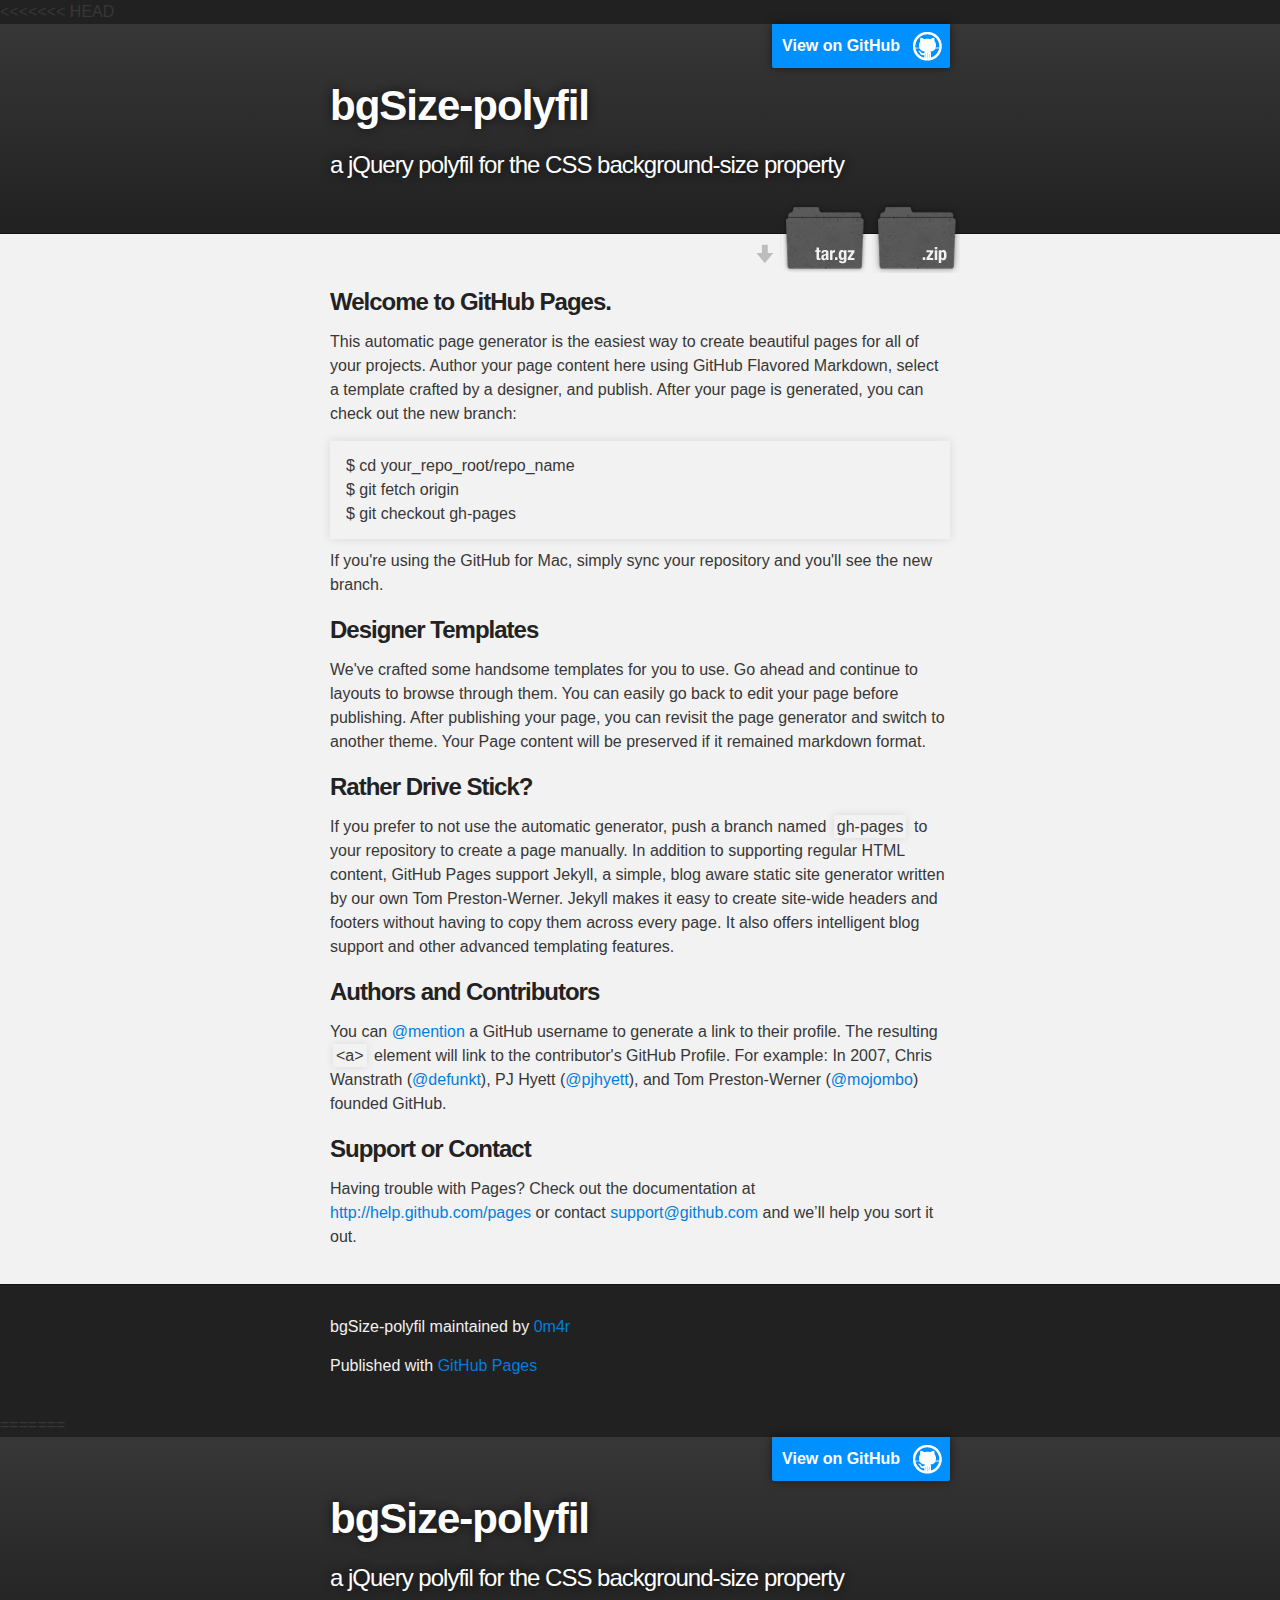
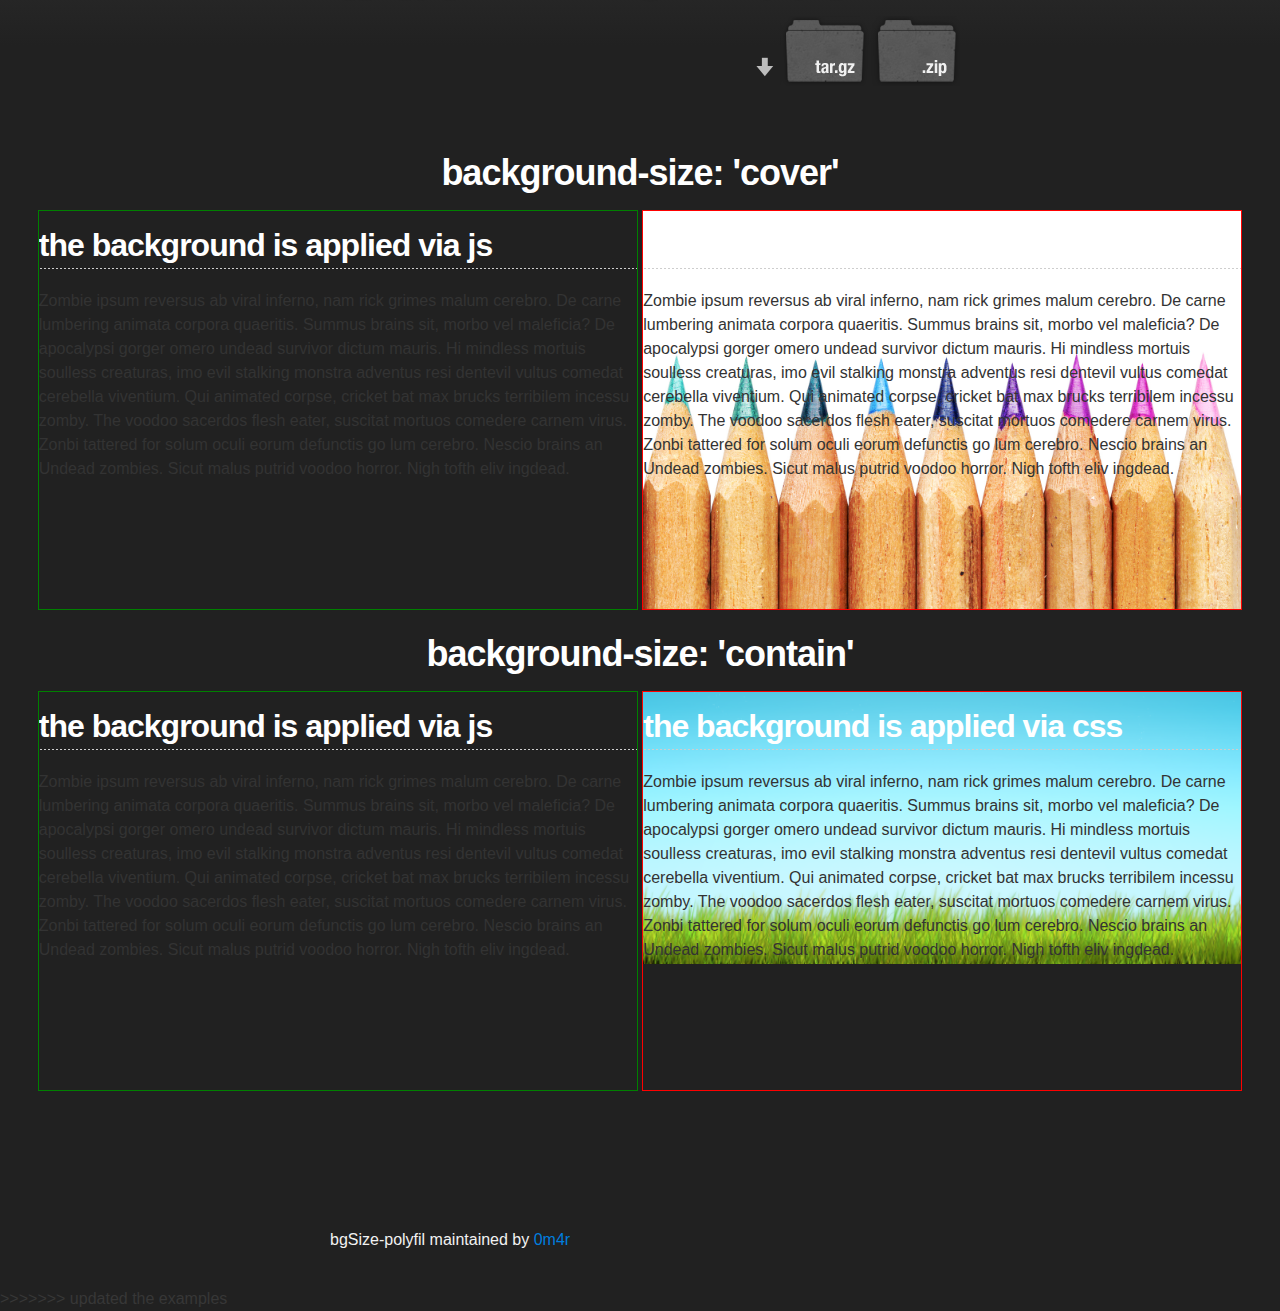
==== index.html @ b8b1dab2 "css fix" ====
<!DOCTYPE html>
<html>
<<<<<<< HEAD
  <head>
    <meta charset='utf-8' />
    <meta http-equiv="X-UA-Compatible" content="chrome=1" />
    <meta name="description" content="bgSize-polyfil : a jQuery polyfil for the CSS background-size property" />

    <link rel="stylesheet" type="text/css" media="screen" href="stylesheets/stylesheet.css">

    <title>bgSize-polyfil</title>
  </head>

  <body>

    <!-- HEADER -->
    <div id="header_wrap" class="outer">
        <header class="inner">
          <a id="forkme_banner" href="https://github.com/0m4r/bgSize-polyfil">View on GitHub</a>

          <h1 id="project_title">bgSize-polyfil</h1>
          <h2 id="project_tagline">a jQuery polyfil for the CSS background-size property</h2>

            <section id="downloads">
              <a class="zip_download_link" href="https://github.com/0m4r/bgSize-polyfil/zipball/master">Download this project as a .zip file</a>
              <a class="tar_download_link" href="https://github.com/0m4r/bgSize-polyfil/tarball/master">Download this project as a tar.gz file</a>
            </section>
        </header>
    </div>

    <!-- MAIN CONTENT -->
    <div id="main_content_wrap" class="outer">
      <section id="main_content" class="inner">
        <h3>Welcome to GitHub Pages.</h3>

<p>This automatic page generator is the easiest way to create beautiful pages for all of your projects. Author your page content here using GitHub Flavored Markdown, select a template crafted by a designer, and publish. After your page is generated, you can check out the new branch:</p>

<pre><code>$ cd your_repo_root/repo_name
$ git fetch origin
$ git checkout gh-pages
</code></pre>

<p>If you're using the GitHub for Mac, simply sync your repository and you'll see the new branch.</p>

<h3>Designer Templates</h3>

<p>We've crafted some handsome templates for you to use. Go ahead and continue to layouts to browse through them. You can easily go back to edit your page before publishing. After publishing your page, you can revisit the page generator and switch to another theme. Your Page content will be preserved if it remained markdown format.</p>

<h3>Rather Drive Stick?</h3>

<p>If you prefer to not use the automatic generator, push a branch named <code>gh-pages</code> to your repository to create a page manually. In addition to supporting regular HTML content, GitHub Pages support Jekyll, a simple, blog aware static site generator written by our own Tom Preston-Werner. Jekyll makes it easy to create site-wide headers and footers without having to copy them across every page. It also offers intelligent blog support and other advanced templating features.</p>

<h3>Authors and Contributors</h3>

<p>You can <a href="https://github.com/blog/821" class="user-mention">@mention</a> a GitHub username to generate a link to their profile. The resulting <code>&lt;a&gt;</code> element will link to the contributor's GitHub Profile. For example: In 2007, Chris Wanstrath (<a href="https://github.com/defunkt" class="user-mention">@defunkt</a>), PJ Hyett (<a href="https://github.com/pjhyett" class="user-mention">@pjhyett</a>), and Tom Preston-Werner (<a href="https://github.com/mojombo" class="user-mention">@mojombo</a>) founded GitHub.</p>

<h3>Support or Contact</h3>

<p>Having trouble with Pages? Check out the documentation at <a href="http://help.github.com/pages">http://help.github.com/pages</a> or contact <a href="mailto:support@github.com">support@github.com</a> and we’ll help you sort it out.</p>
      </section>
    </div>

    <!-- FOOTER  -->
    <div id="footer_wrap" class="outer">
      <footer class="inner">
        <p class="copyright">bgSize-polyfil maintained by <a href="https://github.com/0m4r">0m4r</a></p>
        <p>Published with <a href="http://pages.github.com">GitHub Pages</a></p>
      </footer>
    </div>

    

  </body>
=======
    <head>
    	<meta charset='utf-8' />
		<meta http-equiv="X-UA-Compatible" content="chrome=1" />
		<meta name="description" content="bgSize-polyfil : a jQuery polyfil for the CSS background-size property" />
		
        <title>bgSize jQuery plugin demo - by @0m4r </title>
        <script src="https://ajax.googleapis.com/ajax/libs/jquery/1.8.3/jquery.min.js" type="text/javascript"></script>
        <script src="bgSize-polyfil.js" type="text/javascript"></script>
        <link rel="stylesheet" type="text/css" media="screen" href="stylesheets/stylesheet.css">
        <style type="text/css">
        
        	
        	*, *:before, body:after {
			    -webkit-box-sizing: border-box;
			    -moz-box-sizing: border-box;
				box-sizing: border-box;
			}
			
			#content {
				text-align: center;
				color: #333;
                margin: 100px auto;
			}
            
            #content h1, #content h2{
				color: #FFF;
			}
            
            #content div{
                width: 600px;
                height: 400px;
                display: inline-block;
				background-repeat: no-repeat;
				border: medium none;
				overflow: auto;
				border: 1px solid green;
                text-align: left;
            }
            
            #content div > div {
            	border: none;
            }
            
            #content div.css {
            	background-image: url('bgImage.jpg');
            	border: 1px solid red;
            }
            
            #content div.contain{
				background-image: url('bgImage.png');
                background-size: contain;
            }
            
            #content div.cover{
                background-size: cover;
            }
        </style>
    </head>
    <body>
    
		<div id="header_wrap" class="outer">
			<header class="inner">
			  <a id="forkme_banner" href="https://github.com/0m4r/bgSize-polyfil">View on GitHub</a>
			  <h1 id="project_title">bgSize-polyfil</h1>
			  <h2 id="project_tagline">a jQuery polyfil for the CSS background-size property</h2>
				<section id="downloads">
				  <a class="zip_download_link" href="https://github.com/0m4r/bgSize-polyfil/zipball/master">Download this project as a .zip file</a>
				  <a class="tar_download_link" href="https://github.com/0m4r/bgSize-polyfil/tarball/master">Download this project as a tar.gz file</a>
				</section> 
			</header>
		</div>

		<div id="content">
			<h1>background-size: 'cover'</h1>
			<div class="js-cover">
				<h2>the background is applied via js</h2>
				Zombie ipsum reversus ab viral inferno, nam rick grimes malum cerebro. De carne lumbering animata corpora quaeritis. Summus brains sit​​, morbo vel maleficia? De apocalypsi gorger omero undead survivor dictum mauris. Hi mindless mortuis soulless creaturas, imo evil stalking monstra adventus resi dentevil vultus comedat cerebella viventium. Qui animated corpse, cricket bat max brucks terribilem incessu zomby. The voodoo sacerdos flesh eater, suscitat mortuos comedere carnem virus. Zonbi tattered for solum oculi eorum defunctis go lum cerebro. Nescio brains an Undead zombies. Sicut malus putrid voodoo horror. Nigh tofth eliv ingdead.
			</div>
			<div class="css cover">
				<h2>the background is applied via css</h2>
			   Zombie ipsum reversus ab viral inferno, nam rick grimes malum cerebro. De carne lumbering animata corpora quaeritis. Summus brains sit​​, morbo vel maleficia? De apocalypsi gorger omero undead survivor dictum mauris. Hi mindless mortuis soulless creaturas, imo evil stalking monstra adventus resi dentevil vultus comedat cerebella viventium. Qui animated corpse, cricket bat max brucks terribilem incessu zomby. The voodoo sacerdos flesh eater, suscitat mortuos comedere carnem virus. Zonbi tattered for solum oculi eorum defunctis go lum cerebro. Nescio brains an Undead zombies. Sicut malus putrid voodoo horror. Nigh tofth eliv ingdead.
			</div>
				
			
			<h1>background-size: 'contain'</h1>
			<div class="js-contain">
				<h2>the background is applied via js</h2>
				Zombie ipsum reversus ab viral inferno, nam rick grimes malum cerebro. De carne lumbering animata corpora quaeritis. Summus brains sit​​, morbo vel maleficia? De apocalypsi gorger omero undead survivor dictum mauris. Hi mindless mortuis soulless creaturas, imo evil stalking monstra adventus resi dentevil vultus comedat cerebella viventium. Qui animated corpse, cricket bat max brucks terribilem incessu zomby. The voodoo sacerdos flesh eater, suscitat mortuos comedere carnem virus. Zonbi tattered for solum oculi eorum defunctis go lum cerebro. Nescio brains an Undead zombies. Sicut malus putrid voodoo horror. Nigh tofth eliv ingdead.
			</div>
			<div class="css contain">
				<h2>the background is applied via css</h2>
			   Zombie ipsum reversus ab viral inferno, nam rick grimes malum cerebro. De carne lumbering animata corpora quaeritis. Summus brains sit​​, morbo vel maleficia? De apocalypsi gorger omero undead survivor dictum mauris. Hi mindless mortuis soulless creaturas, imo evil stalking monstra adventus resi dentevil vultus comedat cerebella viventium. Qui animated corpse, cricket bat max brucks terribilem incessu zomby. The voodoo sacerdos flesh eater, suscitat mortuos comedere carnem virus. Zonbi tattered for solum oculi eorum defunctis go lum cerebro. Nescio brains an Undead zombies. Sicut malus putrid voodoo horror. Nigh tofth eliv ingdead.
			</div>
        </div>
        
         <!-- FOOTER  -->
    <div id="footer_wrap" class="outer">
      <footer class="inner">
        <p class="copyright">bgSize-polyfil maintained by <a href="https://github.com/0m4r">0m4r</a></p>
      </footer>
    </div>

    </body>
    <script type="text/javascript">
    $(function(){
    	
        $('.js-contain').bgSize({
            backgroundImage: 'bgImage.png',
            force: true,
        	backgroundSize: 'contain'
        });
		
         $('.js-cover').bgSize('cover', {
            backgroundImage: 'bgImage.jpg',
            force: true,
            backgroundSize: 'cover'
        });
    })    
    </script>
>>>>>>> updated the examples
</html>
---- stylesheets/stylesheet.css ----
/*******************************************************************************
Slate Theme for Github Pages
by Jason Costello, @jsncostello
*******************************************************************************/

@import url(pygment_trac.css);

/*******************************************************************************
MeyerWeb Reset
*******************************************************************************/

html, body, div, span, applet, object, iframe,
h1, h2, h3, h4, h5, h6, p, blockquote, pre,
a, abbr, acronym, address, big, cite, code,
del, dfn, em, img, ins, kbd, q, s, samp,
small, strike, strong, sub, sup, tt, var,
b, u, i, center,
dl, dt, dd, ol, ul, li,
fieldset, form, label, legend,
table, caption, tbody, tfoot, thead, tr, th, td,
article, aside, canvas, details, embed,
figure, figcaption, footer, header, hgroup,
menu, nav, output, ruby, section, summary,
time, mark, audio, video {
  margin: 0;
  padding: 0;
  border: 0;
  font: inherit;
  vertical-align: baseline;
}

/* HTML5 display-role reset for older browsers */
article, aside, details, figcaption, figure,
footer, header, hgroup, menu, nav, section {
  display: block;
}

ol, ul {
  list-style: none;
}

blockquote, q {
}

table {
  border-collapse: collapse;
  border-spacing: 0;
}

a:focus {
  outline: none;
}

/*******************************************************************************
Theme Styles
*******************************************************************************/

body {
  box-sizing: border-box;
  color:#373737;
  background: #212121;
  font-size: 16px;
  font-family: 'Myriad Pro', Calibri, Helvetica, Arial, sans-serif;
  line-height: 1.5;
  -webkit-font-smoothing: antialiased;
}

h1, h2, h3, h4, h5, h6 {
  margin: 10px 0;
  font-weight: 700;
  color:#222222;
  font-family: 'Lucida Grande', 'Calibri', Helvetica, Arial, sans-serif;
  letter-spacing: -1px;
}

h1 {
  font-size: 36px;
  font-weight: 700;
}

h2 {
  padding-bottom: 10px;
  font-size: 32px;
  background: url('../images/bg_hr.png') repeat-x bottom;
}

h3 {
  font-size: 24px;
}

h4 {
  font-size: 21px;
}

h5 {
  font-size: 18px;
}

h6 {
  font-size: 16px;
}

p {
  margin: 10px 0 15px 0;
}

footer p {
  color: #f2f2f2;
}

a {
  text-decoration: none;
  color: #007edf;
  text-shadow: none;

  transition: color 0.5s ease;
  transition: text-shadow 0.5s ease;
  -webkit-transition: color 0.5s ease;
  -webkit-transition: text-shadow 0.5s ease;
  -moz-transition: color 0.5s ease;
  -moz-transition: text-shadow 0.5s ease;
  -o-transition: color 0.5s ease;
  -o-transition: text-shadow 0.5s ease;
  -ms-transition: color 0.5s ease;
  -ms-transition: text-shadow 0.5s ease;
}

#main_content a:hover {
  color: #0069ba;
  text-shadow: #0090ff 0px 0px 2px;
}

footer a:hover {
  color: #43adff;
  text-shadow: #0090ff 0px 0px 2px;
}

em {
  font-style: italic;
}

strong {
  font-weight: bold;
}

<<<<<<< HEAD
<<<<<<< HEAD
=======
=======
/*
>>>>>>> updated the examples
img {
  position: relative;
  margin: 0 auto;
  max-width: 739px;
  padding: 5px;
  margin: 10px 0 10px 0;
  border: 1px solid #ebebeb;

  box-shadow: 0 0 5px #ebebeb;
  -webkit-box-shadow: 0 0 5px #ebebeb;
  -moz-box-shadow: 0 0 5px #ebebeb;
  -o-box-shadow: 0 0 5px #ebebeb;
  -ms-box-shadow: 0 0 5px #ebebeb;
}
<<<<<<< HEAD

>>>>>>> updated the examples
=======
*/
>>>>>>> updated the examples
pre, code {
  width: 100%;
  color: #222;
  background-color: #fff;

  font-family: Monaco, "Bitstream Vera Sans Mono", "Lucida Console", Terminal, monospace;
  font-size: 14px;

  border-radius: 2px;
  -moz-border-radius: 2px;
  -webkit-border-radius: 2px;



}

pre {
  width: 100%;
  padding: 10px;
  box-shadow: 0 0 10px rgba(0,0,0,.1);
  overflow: auto;
}

code {
  padding: 3px;
  margin: 0 3px;
  box-shadow: 0 0 10px rgba(0,0,0,.1);
}

pre code {
  display: block;
  box-shadow: none;
}

blockquote {
  color: #666;
  margin-bottom: 20px;
  padding: 0 0 0 20px;
  border-left: 3px solid #bbb;
}

ul, ol, dl {
  margin-bottom: 15px
}

ul li {
  list-style: inside;
  padding-left: 20px;
}

ol li {
  list-style: decimal inside;
  padding-left: 20px;
}

dl dt {
  font-weight: bold;
}

dl dd {
  padding-left: 20px;
  font-style: italic;
}

dl p {
  padding-left: 20px;
  font-style: italic;
}

hr {
  height: 1px;
  margin-bottom: 5px;
  border: none;
  background: url('../images/bg_hr.png') repeat-x center;
}

table {
  border: 1px solid #373737;
  margin-bottom: 20px;
  text-align: left;
 }

th {
  font-family: 'Lucida Grande', 'Helvetica Neue', Helvetica, Arial, sans-serif;
  padding: 10px;
  background: #373737;
  color: #fff;
 }

td {
  padding: 10px;
  border: 1px solid #373737;
 }

form {
  background: #f2f2f2;
  padding: 20px;
}

/*
img {
  width: 100%;
  max-width: 100%;
}
*/

<<<<<<< HEAD

=======
>>>>>>> updated the examples
/*******************************************************************************
Full-Width Styles
*******************************************************************************/

.outer {
  width: 100%;
}

.inner {
  position: relative;
  max-width: 640px;
  padding: 20px 10px;
  margin: 0 auto;
}

#forkme_banner {
  display: block;
  position: absolute;
  top:0;
  right: 10px;
  z-index: 10;
  padding: 10px 50px 10px 10px;
  color: #fff;
  background: url('../images/blacktocat.png') #0090ff no-repeat 95% 50%;
  font-weight: 700;
  box-shadow: 0 0 10px rgba(0,0,0,.5);
  border-bottom-left-radius: 2px;
  border-bottom-right-radius: 2px;
}

#header_wrap {
  background: #212121;
  background: -moz-linear-gradient(top, #373737, #212121);
  background: -webkit-linear-gradient(top, #373737, #212121);
  background: -ms-linear-gradient(top, #373737, #212121);
  background: -o-linear-gradient(top, #373737, #212121);
  background: linear-gradient(top, #373737, #212121);
}

#header_wrap .inner {
  padding: 50px 10px 30px 10px;
}

#project_title {
  margin: 0;
  color: #fff;
  font-size: 42px;
  font-weight: 700;
  text-shadow: #111 0px 0px 10px;
}

#project_tagline {
  color: #fff;
  font-size: 24px;
  font-weight: 300;
  background: none;
  text-shadow: #111 0px 0px 10px;
}

#downloads {
  position: absolute;
  width: 210px;
  z-index: 10;
  bottom: -40px;
  right: 0;
  height: 70px;
  background: url('../images/icon_download.png') no-repeat 0% 90%;
}

.zip_download_link {
  display: block;
  float: right;
  width: 90px;
  height:70px;
  text-indent: -5000px;
  overflow: hidden;
  background: url(../images/sprite_download.png) no-repeat bottom left;
}

.tar_download_link {
  display: block;
  float: right;
  width: 90px;
  height:70px;
  text-indent: -5000px;
  overflow: hidden;
  background: url(../images/sprite_download.png) no-repeat bottom right;
  margin-left: 10px;
}

.zip_download_link:hover {
  background: url(../images/sprite_download.png) no-repeat top left;
}

.tar_download_link:hover {
  background: url(../images/sprite_download.png) no-repeat top right;
}

#main_content_wrap {
  background: #f2f2f2;
  border-top: 1px solid #111;
  border-bottom: 1px solid #111;
}

#main_content {
  padding-top: 40px;
}

#footer_wrap {
  background: #212121;
}



/*******************************************************************************
Small Device Styles
*******************************************************************************/

@media screen and (max-width: 480px) {
  body {
    font-size:14px;
  }

  #downloads {
    display: none;
  }

  .inner {
    min-width: 320px;
    max-width: 480px;
  }

  #project_title {
  font-size: 32px;
  }

  h1 {
    font-size: 28px;
  }

  h2 {
    font-size: 24px;
  }

  h3 {
    font-size: 21px;
  }

  h4 {
    font-size: 18px;
  }

  h5 {
    font-size: 14px;
  }

  h6 {
    font-size: 12px;
  }

  code, pre {
    min-width: 320px;
    max-width: 480px;
    font-size: 11px;
  }

}
---- stylesheets/stylesheet.css ----
/*******************************************************************************
Slate Theme for Github Pages
by Jason Costello, @jsncostello
*******************************************************************************/

@import url(pygment_trac.css);

/*******************************************************************************
MeyerWeb Reset
*******************************************************************************/

html, body, div, span, applet, object, iframe,
h1, h2, h3, h4, h5, h6, p, blockquote, pre,
a, abbr, acronym, address, big, cite, code,
del, dfn, em, img, ins, kbd, q, s, samp,
small, strike, strong, sub, sup, tt, var,
b, u, i, center,
dl, dt, dd, ol, ul, li,
fieldset, form, label, legend,
table, caption, tbody, tfoot, thead, tr, th, td,
article, aside, canvas, details, embed,
figure, figcaption, footer, header, hgroup,
menu, nav, output, ruby, section, summary,
time, mark, audio, video {
  margin: 0;
  padding: 0;
  border: 0;
  font: inherit;
  vertical-align: baseline;
}

/* HTML5 display-role reset for older browsers */
article, aside, details, figcaption, figure,
footer, header, hgroup, menu, nav, section {
  display: block;
}

ol, ul {
  list-style: none;
}

blockquote, q {
}

table {
  border-collapse: collapse;
  border-spacing: 0;
}

a:focus {
  outline: none;
}

/*******************************************************************************
Theme Styles
*******************************************************************************/

body {
  box-sizing: border-box;
  color:#373737;
  background: #212121;
  font-size: 16px;
  font-family: 'Myriad Pro', Calibri, Helvetica, Arial, sans-serif;
  line-height: 1.5;
  -webkit-font-smoothing: antialiased;
}

h1, h2, h3, h4, h5, h6 {
  margin: 10px 0;
  font-weight: 700;
  color:#222222;
  font-family: 'Lucida Grande', 'Calibri', Helvetica, Arial, sans-serif;
  letter-spacing: -1px;
}

h1 {
  font-size: 36px;
  font-weight: 700;
}

h2 {
  padding-bottom: 10px;
  font-size: 32px;
  background: url('../images/bg_hr.png') repeat-x bottom;
}

h3 {
  font-size: 24px;
}

h4 {
  font-size: 21px;
}

h5 {
  font-size: 18px;
}

h6 {
  font-size: 16px;
}

p {
  margin: 10px 0 15px 0;
}

footer p {
  color: #f2f2f2;
}

a {
  text-decoration: none;
  color: #007edf;
  text-shadow: none;

  transition: color 0.5s ease;
  transition: text-shadow 0.5s ease;
  -webkit-transition: color 0.5s ease;
  -webkit-transition: text-shadow 0.5s ease;
  -moz-transition: color 0.5s ease;
  -moz-transition: text-shadow 0.5s ease;
  -o-transition: color 0.5s ease;
  -o-transition: text-shadow 0.5s ease;
  -ms-transition: color 0.5s ease;
  -ms-transition: text-shadow 0.5s ease;
}

#main_content a:hover {
  color: #0069ba;
  text-shadow: #0090ff 0px 0px 2px;
}

footer a:hover {
  color: #43adff;
  text-shadow: #0090ff 0px 0px 2px;
}

em {
  font-style: italic;
}

strong {
  font-weight: bold;
}

<<<<<<< HEAD
<<<<<<< HEAD
=======
=======
/*
>>>>>>> updated the examples
img {
  position: relative;
  margin: 0 auto;
  max-width: 739px;
  padding: 5px;
  margin: 10px 0 10px 0;
  border: 1px solid #ebebeb;

  box-shadow: 0 0 5px #ebebeb;
  -webkit-box-shadow: 0 0 5px #ebebeb;
  -moz-box-shadow: 0 0 5px #ebebeb;
  -o-box-shadow: 0 0 5px #ebebeb;
  -ms-box-shadow: 0 0 5px #ebebeb;
}
<<<<<<< HEAD

>>>>>>> updated the examples
=======
*/
>>>>>>> updated the examples
pre, code {
  width: 100%;
  color: #222;
  background-color: #fff;

  font-family: Monaco, "Bitstream Vera Sans Mono", "Lucida Console", Terminal, monospace;
  font-size: 14px;

  border-radius: 2px;
  -moz-border-radius: 2px;
  -webkit-border-radius: 2px;



}

pre {
  width: 100%;
  padding: 10px;
  box-shadow: 0 0 10px rgba(0,0,0,.1);
  overflow: auto;
}

code {
  padding: 3px;
  margin: 0 3px;
  box-shadow: 0 0 10px rgba(0,0,0,.1);
}

pre code {
  display: block;
  box-shadow: none;
}

blockquote {
  color: #666;
  margin-bottom: 20px;
  padding: 0 0 0 20px;
  border-left: 3px solid #bbb;
}

ul, ol, dl {
  margin-bottom: 15px
}

ul li {
  list-style: inside;
  padding-left: 20px;
}

ol li {
  list-style: decimal inside;
  padding-left: 20px;
}

dl dt {
  font-weight: bold;
}

dl dd {
  padding-left: 20px;
  font-style: italic;
}

dl p {
  padding-left: 20px;
  font-style: italic;
}

hr {
  height: 1px;
  margin-bottom: 5px;
  border: none;
  background: url('../images/bg_hr.png') repeat-x center;
}

table {
  border: 1px solid #373737;
  margin-bottom: 20px;
  text-align: left;
 }

th {
  font-family: 'Lucida Grande', 'Helvetica Neue', Helvetica, Arial, sans-serif;
  padding: 10px;
  background: #373737;
  color: #fff;
 }

td {
  padding: 10px;
  border: 1px solid #373737;
 }

form {
  background: #f2f2f2;
  padding: 20px;
}

/*
img {
  width: 100%;
  max-width: 100%;
}
*/

<<<<<<< HEAD

=======
>>>>>>> updated the examples
/*******************************************************************************
Full-Width Styles
*******************************************************************************/

.outer {
  width: 100%;
}

.inner {
  position: relative;
  max-width: 640px;
  padding: 20px 10px;
  margin: 0 auto;
}

#forkme_banner {
  display: block;
  position: absolute;
  top:0;
  right: 10px;
  z-index: 10;
  padding: 10px 50px 10px 10px;
  color: #fff;
  background: url('../images/blacktocat.png') #0090ff no-repeat 95% 50%;
  font-weight: 700;
  box-shadow: 0 0 10px rgba(0,0,0,.5);
  border-bottom-left-radius: 2px;
  border-bottom-right-radius: 2px;
}

#header_wrap {
  background: #212121;
  background: -moz-linear-gradient(top, #373737, #212121);
  background: -webkit-linear-gradient(top, #373737, #212121);
  background: -ms-linear-gradient(top, #373737, #212121);
  background: -o-linear-gradient(top, #373737, #212121);
  background: linear-gradient(top, #373737, #212121);
}

#header_wrap .inner {
  padding: 50px 10px 30px 10px;
}

#project_title {
  margin: 0;
  color: #fff;
  font-size: 42px;
  font-weight: 700;
  text-shadow: #111 0px 0px 10px;
}

#project_tagline {
  color: #fff;
  font-size: 24px;
  font-weight: 300;
  background: none;
  text-shadow: #111 0px 0px 10px;
}

#downloads {
  position: absolute;
  width: 210px;
  z-index: 10;
  bottom: -40px;
  right: 0;
  height: 70px;
  background: url('../images/icon_download.png') no-repeat 0% 90%;
}

.zip_download_link {
  display: block;
  float: right;
  width: 90px;
  height:70px;
  text-indent: -5000px;
  overflow: hidden;
  background: url(../images/sprite_download.png) no-repeat bottom left;
}

.tar_download_link {
  display: block;
  float: right;
  width: 90px;
  height:70px;
  text-indent: -5000px;
  overflow: hidden;
  background: url(../images/sprite_download.png) no-repeat bottom right;
  margin-left: 10px;
}

.zip_download_link:hover {
  background: url(../images/sprite_download.png) no-repeat top left;
}

.tar_download_link:hover {
  background: url(../images/sprite_download.png) no-repeat top right;
}

#main_content_wrap {
  background: #f2f2f2;
  border-top: 1px solid #111;
  border-bottom: 1px solid #111;
}

#main_content {
  padding-top: 40px;
}

#footer_wrap {
  background: #212121;
}



/*******************************************************************************
Small Device Styles
*******************************************************************************/

@media screen and (max-width: 480px) {
  body {
    font-size:14px;
  }

  #downloads {
    display: none;
  }

  .inner {
    min-width: 320px;
    max-width: 480px;
  }

  #project_title {
  font-size: 32px;
  }

  h1 {
    font-size: 28px;
  }

  h2 {
    font-size: 24px;
  }

  h3 {
    font-size: 21px;
  }

  h4 {
    font-size: 18px;
  }

  h5 {
    font-size: 14px;
  }

  h6 {
    font-size: 12px;
  }

  code, pre {
    min-width: 320px;
    max-width: 480px;
    font-size: 11px;
  }

}
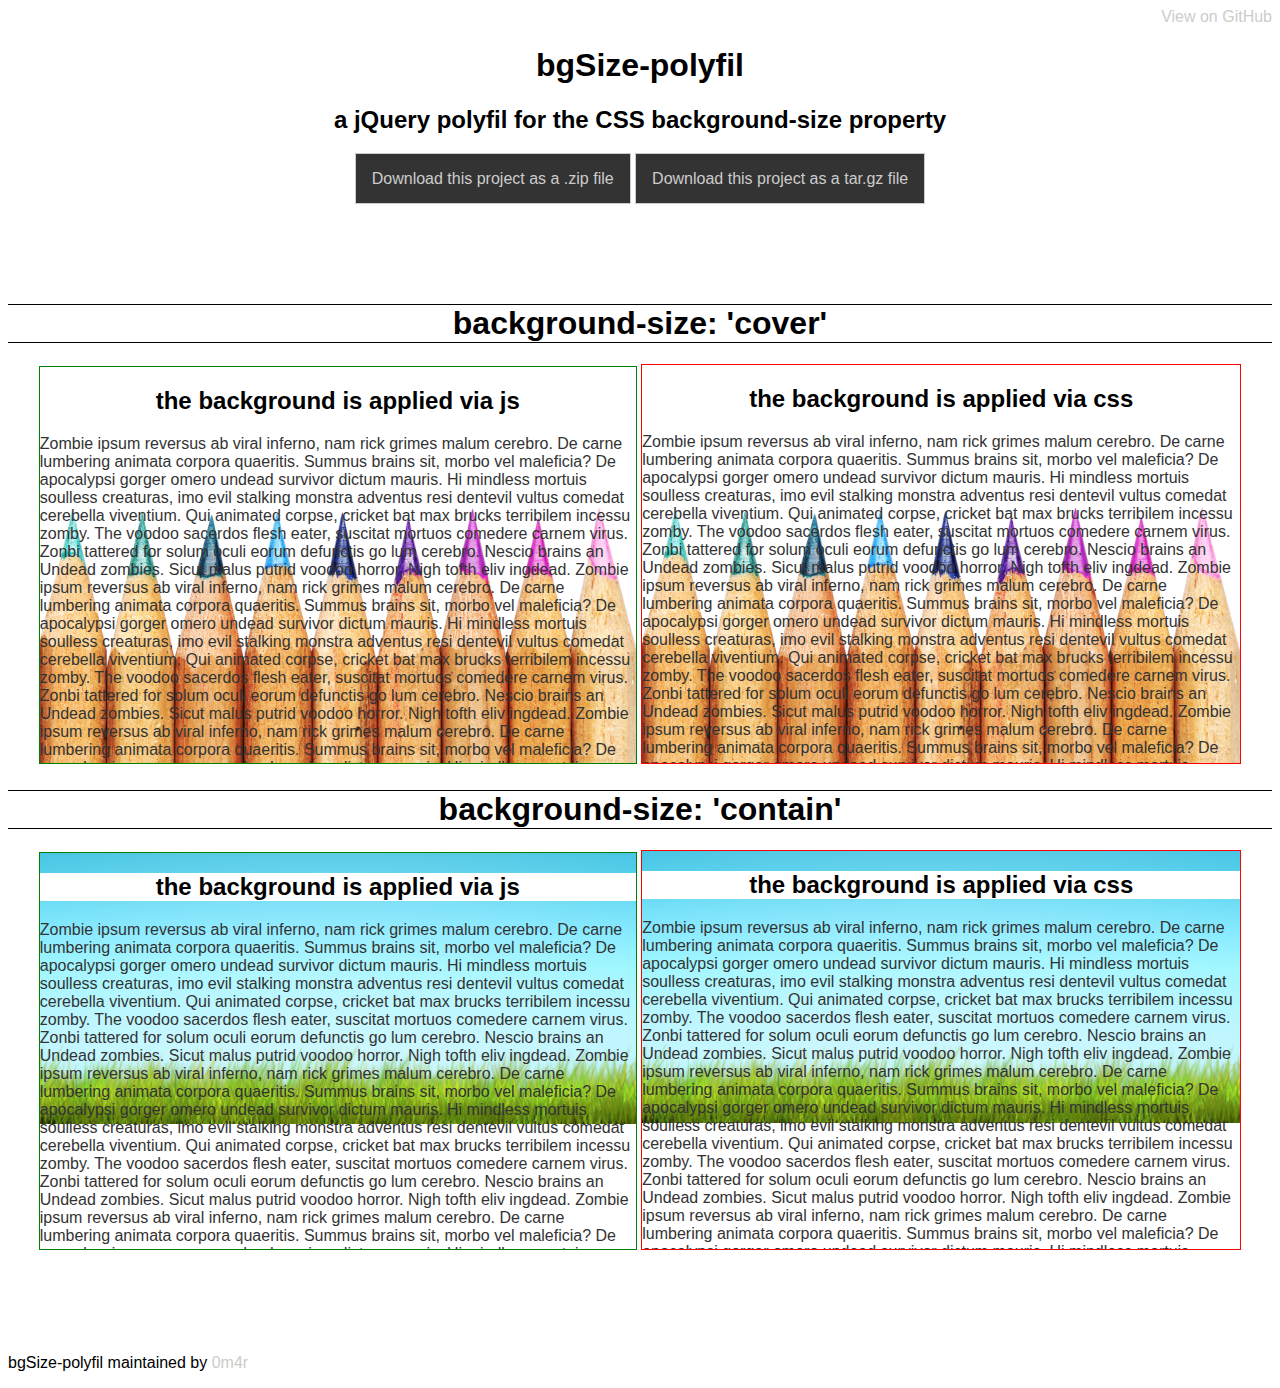
==== commit 07bbbbcf: "updates to the demo page" ====
--- a/index.html
+++ b/index.html
@@ -1,77 +1,5 @@
 <!DOCTYPE html>
 <html>
-<<<<<<< HEAD
-  <head>
-    <meta charset='utf-8' />
-    <meta http-equiv="X-UA-Compatible" content="chrome=1" />
-    <meta name="description" content="bgSize-polyfil : a jQuery polyfil for the CSS background-size property" />
-
-    <link rel="stylesheet" type="text/css" media="screen" href="stylesheets/stylesheet.css">
-
-    <title>bgSize-polyfil</title>
-  </head>
-
-  <body>
-
-    <!-- HEADER -->
-    <div id="header_wrap" class="outer">
-        <header class="inner">
-          <a id="forkme_banner" href="https://github.com/0m4r/bgSize-polyfil">View on GitHub</a>
-
-          <h1 id="project_title">bgSize-polyfil</h1>
-          <h2 id="project_tagline">a jQuery polyfil for the CSS background-size property</h2>
-
-            <section id="downloads">
-              <a class="zip_download_link" href="https://github.com/0m4r/bgSize-polyfil/zipball/master">Download this project as a .zip file</a>
-              <a class="tar_download_link" href="https://github.com/0m4r/bgSize-polyfil/tarball/master">Download this project as a tar.gz file</a>
-            </section>
-        </header>
-    </div>
-
-    <!-- MAIN CONTENT -->
-    <div id="main_content_wrap" class="outer">
-      <section id="main_content" class="inner">
-        <h3>Welcome to GitHub Pages.</h3>
-
-<p>This automatic page generator is the easiest way to create beautiful pages for all of your projects. Author your page content here using GitHub Flavored Markdown, select a template crafted by a designer, and publish. After your page is generated, you can check out the new branch:</p>
-
-<pre><code>$ cd your_repo_root/repo_name
-$ git fetch origin
-$ git checkout gh-pages
-</code></pre>
-
-<p>If you're using the GitHub for Mac, simply sync your repository and you'll see the new branch.</p>
-
-<h3>Designer Templates</h3>
-
-<p>We've crafted some handsome templates for you to use. Go ahead and continue to layouts to browse through them. You can easily go back to edit your page before publishing. After publishing your page, you can revisit the page generator and switch to another theme. Your Page content will be preserved if it remained markdown format.</p>
-
-<h3>Rather Drive Stick?</h3>
-
-<p>If you prefer to not use the automatic generator, push a branch named <code>gh-pages</code> to your repository to create a page manually. In addition to supporting regular HTML content, GitHub Pages support Jekyll, a simple, blog aware static site generator written by our own Tom Preston-Werner. Jekyll makes it easy to create site-wide headers and footers without having to copy them across every page. It also offers intelligent blog support and other advanced templating features.</p>
-
-<h3>Authors and Contributors</h3>
-
-<p>You can <a href="https://github.com/blog/821" class="user-mention">@mention</a> a GitHub username to generate a link to their profile. The resulting <code>&lt;a&gt;</code> element will link to the contributor's GitHub Profile. For example: In 2007, Chris Wanstrath (<a href="https://github.com/defunkt" class="user-mention">@defunkt</a>), PJ Hyett (<a href="https://github.com/pjhyett" class="user-mention">@pjhyett</a>), and Tom Preston-Werner (<a href="https://github.com/mojombo" class="user-mention">@mojombo</a>) founded GitHub.</p>
-
-<h3>Support or Contact</h3>
-
-<p>Having trouble with Pages? Check out the documentation at <a href="http://help.github.com/pages">http://help.github.com/pages</a> or contact <a href="mailto:support@github.com">support@github.com</a> and we’ll help you sort it out.</p>
-      </section>
-    </div>
-
-    <!-- FOOTER  -->
-    <div id="footer_wrap" class="outer">
-      <footer class="inner">
-        <p class="copyright">bgSize-polyfil maintained by <a href="https://github.com/0m4r">0m4r</a></p>
-        <p>Published with <a href="http://pages.github.com">GitHub Pages</a></p>
-      </footer>
-    </div>
-
-    
-
-  </body>
-=======
     <head>
     	<meta charset='utf-8' />
 		<meta http-equiv="X-UA-Compatible" content="chrome=1" />
@@ -80,7 +8,7 @@
         <title>bgSize jQuery plugin demo - by @0m4r </title>
         <script src="https://ajax.googleapis.com/ajax/libs/jquery/1.8.3/jquery.min.js" type="text/javascript"></script>
         <script src="bgSize-polyfil.js" type="text/javascript"></script>
-        <link rel="stylesheet" type="text/css" media="screen" href="stylesheets/stylesheet.css">
+        <!--link rel="stylesheet" type="text/css" media="screen" href="stylesheets/stylesheet.css"-->
         <style type="text/css">
         
         	
@@ -96,18 +24,52 @@
                 margin: 100px auto;
 			}
             
-            #content h1, #content h2{
-				color: #FFF;
+            body {
+                font-family:arial;
+                font-size: 100%;
+            }
+            
+            h1,  h2{
+				color: black;
+                background: none;
+                background-color: #fff;
+                padding: 0;
+                text-align: center;
 			}
             
+            a {
+                text-decoration: none;
+                color: #ccc;
+            }
+            
+            #downloads {
+                padding: 1em;
+                text-align: center;
+            }
+            
+            #forkme_banner{
+                text-align: right;
+                display: block;
+            }
+            
+            .tar_download_link, .zip_download_link {
+                text-align: center;
+                background-color: #333;
+                border: 0.1em solid #ccc;
+                padding: 1em;
+            }
+            
+            #content h1 {
+                border-top: 1px solid black;
+                border-bottom: 1px solid black;
+            }
+            
             #content div{
-                width: 600px;
-                height: 400px;
+                width: 37.500em;
+                height: 25.000em;
                 display: inline-block;
 				background-repeat: no-repeat;
-				border: medium none;
 				overflow: auto;
-				border: 1px solid green;
                 text-align: left;
             }
             
@@ -115,17 +77,21 @@
             	border: none;
             }
             
-            #content div.css {
-            	background-image: url('bgImage.jpg');
+            #content .css {
             	border: 1px solid red;
             }
             
-            #content div.contain{
+            #content .js {
+            	border: 1px solid green;
+            }
+            
+            #content .contain{
 				background-image: url('bgImage.png');
                 background-size: contain;
             }
             
-            #content div.cover{
+            #content .cover{
+                background-image: url('bgImage.jpg');
                 background-size: cover;
             }
         </style>
@@ -146,24 +112,32 @@
 
 		<div id="content">
 			<h1>background-size: 'cover'</h1>
-			<div class="js-cover">
+			<div class="js-cover js">
 				<h2>the background is applied via js</h2>
 				Zombie ipsum reversus ab viral inferno, nam rick grimes malum cerebro. De carne lumbering animata corpora quaeritis. Summus brains sit​​, morbo vel maleficia? De apocalypsi gorger omero undead survivor dictum mauris. Hi mindless mortuis soulless creaturas, imo evil stalking monstra adventus resi dentevil vultus comedat cerebella viventium. Qui animated corpse, cricket bat max brucks terribilem incessu zomby. The voodoo sacerdos flesh eater, suscitat mortuos comedere carnem virus. Zonbi tattered for solum oculi eorum defunctis go lum cerebro. Nescio brains an Undead zombies. Sicut malus putrid voodoo horror. Nigh tofth eliv ingdead.
+                Zombie ipsum reversus ab viral inferno, nam rick grimes malum cerebro. De carne lumbering animata corpora quaeritis. Summus brains sit​​, morbo vel maleficia? De apocalypsi gorger omero undead survivor dictum mauris. Hi mindless mortuis soulless creaturas, imo evil stalking monstra adventus resi dentevil vultus comedat cerebella viventium. Qui animated corpse, cricket bat max brucks terribilem incessu zomby. The voodoo sacerdos flesh eater, suscitat mortuos comedere carnem virus. Zonbi tattered for solum oculi eorum defunctis go lum cerebro. Nescio brains an Undead zombies. Sicut malus putrid voodoo horror. Nigh tofth eliv ingdead.
+                Zombie ipsum reversus ab viral inferno, nam rick grimes malum cerebro. De carne lumbering animata corpora quaeritis. Summus brains sit​​, morbo vel maleficia? De apocalypsi gorger omero undead survivor dictum mauris. Hi mindless mortuis soulless creaturas, imo evil stalking monstra adventus resi dentevil vultus comedat cerebella viventium. Qui animated corpse, cricket bat max brucks terribilem incessu zomby. The voodoo sacerdos flesh eater, suscitat mortuos comedere carnem virus. Zonbi tattered for solum oculi eorum defunctis go lum cerebro. Nescio brains an Undead zombies. Sicut malus putrid voodoo horror. Nigh tofth eliv ingdead.
 			</div>
 			<div class="css cover">
 				<h2>the background is applied via css</h2>
 			   Zombie ipsum reversus ab viral inferno, nam rick grimes malum cerebro. De carne lumbering animata corpora quaeritis. Summus brains sit​​, morbo vel maleficia? De apocalypsi gorger omero undead survivor dictum mauris. Hi mindless mortuis soulless creaturas, imo evil stalking monstra adventus resi dentevil vultus comedat cerebella viventium. Qui animated corpse, cricket bat max brucks terribilem incessu zomby. The voodoo sacerdos flesh eater, suscitat mortuos comedere carnem virus. Zonbi tattered for solum oculi eorum defunctis go lum cerebro. Nescio brains an Undead zombies. Sicut malus putrid voodoo horror. Nigh tofth eliv ingdead.
+               Zombie ipsum reversus ab viral inferno, nam rick grimes malum cerebro. De carne lumbering animata corpora quaeritis. Summus brains sit​​, morbo vel maleficia? De apocalypsi gorger omero undead survivor dictum mauris. Hi mindless mortuis soulless creaturas, imo evil stalking monstra adventus resi dentevil vultus comedat cerebella viventium. Qui animated corpse, cricket bat max brucks terribilem incessu zomby. The voodoo sacerdos flesh eater, suscitat mortuos comedere carnem virus. Zonbi tattered for solum oculi eorum defunctis go lum cerebro. Nescio brains an Undead zombies. Sicut malus putrid voodoo horror. Nigh tofth eliv ingdead.
+               Zombie ipsum reversus ab viral inferno, nam rick grimes malum cerebro. De carne lumbering animata corpora quaeritis. Summus brains sit​​, morbo vel maleficia? De apocalypsi gorger omero undead survivor dictum mauris. Hi mindless mortuis soulless creaturas, imo evil stalking monstra adventus resi dentevil vultus comedat cerebella viventium. Qui animated corpse, cricket bat max brucks terribilem incessu zomby. The voodoo sacerdos flesh eater, suscitat mortuos comedere carnem virus. Zonbi tattered for solum oculi eorum defunctis go lum cerebro. Nescio brains an Undead zombies. Sicut malus putrid voodoo horror. Nigh tofth eliv ingdead.
 			</div>
 				
 			
 			<h1>background-size: 'contain'</h1>
-			<div class="js-contain">
+			<div class="js-contain js">
 				<h2>the background is applied via js</h2>
 				Zombie ipsum reversus ab viral inferno, nam rick grimes malum cerebro. De carne lumbering animata corpora quaeritis. Summus brains sit​​, morbo vel maleficia? De apocalypsi gorger omero undead survivor dictum mauris. Hi mindless mortuis soulless creaturas, imo evil stalking monstra adventus resi dentevil vultus comedat cerebella viventium. Qui animated corpse, cricket bat max brucks terribilem incessu zomby. The voodoo sacerdos flesh eater, suscitat mortuos comedere carnem virus. Zonbi tattered for solum oculi eorum defunctis go lum cerebro. Nescio brains an Undead zombies. Sicut malus putrid voodoo horror. Nigh tofth eliv ingdead.
+                Zombie ipsum reversus ab viral inferno, nam rick grimes malum cerebro. De carne lumbering animata corpora quaeritis. Summus brains sit​​, morbo vel maleficia? De apocalypsi gorger omero undead survivor dictum mauris. Hi mindless mortuis soulless creaturas, imo evil stalking monstra adventus resi dentevil vultus comedat cerebella viventium. Qui animated corpse, cricket bat max brucks terribilem incessu zomby. The voodoo sacerdos flesh eater, suscitat mortuos comedere carnem virus. Zonbi tattered for solum oculi eorum defunctis go lum cerebro. Nescio brains an Undead zombies. Sicut malus putrid voodoo horror. Nigh tofth eliv ingdead.
+                Zombie ipsum reversus ab viral inferno, nam rick grimes malum cerebro. De carne lumbering animata corpora quaeritis. Summus brains sit​​, morbo vel maleficia? De apocalypsi gorger omero undead survivor dictum mauris. Hi mindless mortuis soulless creaturas, imo evil stalking monstra adventus resi dentevil vultus comedat cerebella viventium. Qui animated corpse, cricket bat max brucks terribilem incessu zomby. The voodoo sacerdos flesh eater, suscitat mortuos comedere carnem virus. Zonbi tattered for solum oculi eorum defunctis go lum cerebro. Nescio brains an Undead zombies. Sicut malus putrid voodoo horror. Nigh tofth eliv ingdead.
 			</div>
 			<div class="css contain">
 				<h2>the background is applied via css</h2>
 			   Zombie ipsum reversus ab viral inferno, nam rick grimes malum cerebro. De carne lumbering animata corpora quaeritis. Summus brains sit​​, morbo vel maleficia? De apocalypsi gorger omero undead survivor dictum mauris. Hi mindless mortuis soulless creaturas, imo evil stalking monstra adventus resi dentevil vultus comedat cerebella viventium. Qui animated corpse, cricket bat max brucks terribilem incessu zomby. The voodoo sacerdos flesh eater, suscitat mortuos comedere carnem virus. Zonbi tattered for solum oculi eorum defunctis go lum cerebro. Nescio brains an Undead zombies. Sicut malus putrid voodoo horror. Nigh tofth eliv ingdead.
+               Zombie ipsum reversus ab viral inferno, nam rick grimes malum cerebro. De carne lumbering animata corpora quaeritis. Summus brains sit​​, morbo vel maleficia? De apocalypsi gorger omero undead survivor dictum mauris. Hi mindless mortuis soulless creaturas, imo evil stalking monstra adventus resi dentevil vultus comedat cerebella viventium. Qui animated corpse, cricket bat max brucks terribilem incessu zomby. The voodoo sacerdos flesh eater, suscitat mortuos comedere carnem virus. Zonbi tattered for solum oculi eorum defunctis go lum cerebro. Nescio brains an Undead zombies. Sicut malus putrid voodoo horror. Nigh tofth eliv ingdead.
+               Zombie ipsum reversus ab viral inferno, nam rick grimes malum cerebro. De carne lumbering animata corpora quaeritis. Summus brains sit​​, morbo vel maleficia? De apocalypsi gorger omero undead survivor dictum mauris. Hi mindless mortuis soulless creaturas, imo evil stalking monstra adventus resi dentevil vultus comedat cerebella viventium. Qui animated corpse, cricket bat max brucks terribilem incessu zomby. The voodoo sacerdos flesh eater, suscitat mortuos comedere carnem virus. Zonbi tattered for solum oculi eorum defunctis go lum cerebro. Nescio brains an Undead zombies. Sicut malus putrid voodoo horror. Nigh tofth eliv ingdead.
 			</div>
         </div>
         
@@ -177,11 +151,10 @@
     </body>
     <script type="text/javascript">
     $(function(){
-    	
         $('.js-contain').bgSize({
             backgroundImage: 'bgImage.png',
             force: true,
-        	backgroundSize: 'contain'
+            backgroundSize: 'contain'
         });
 		
          $('.js-cover').bgSize('cover', {
@@ -189,7 +162,6 @@
             force: true,
             backgroundSize: 'cover'
         });
-    })    
+    });    
     </script>
->>>>>>> updated the examples
 </html>
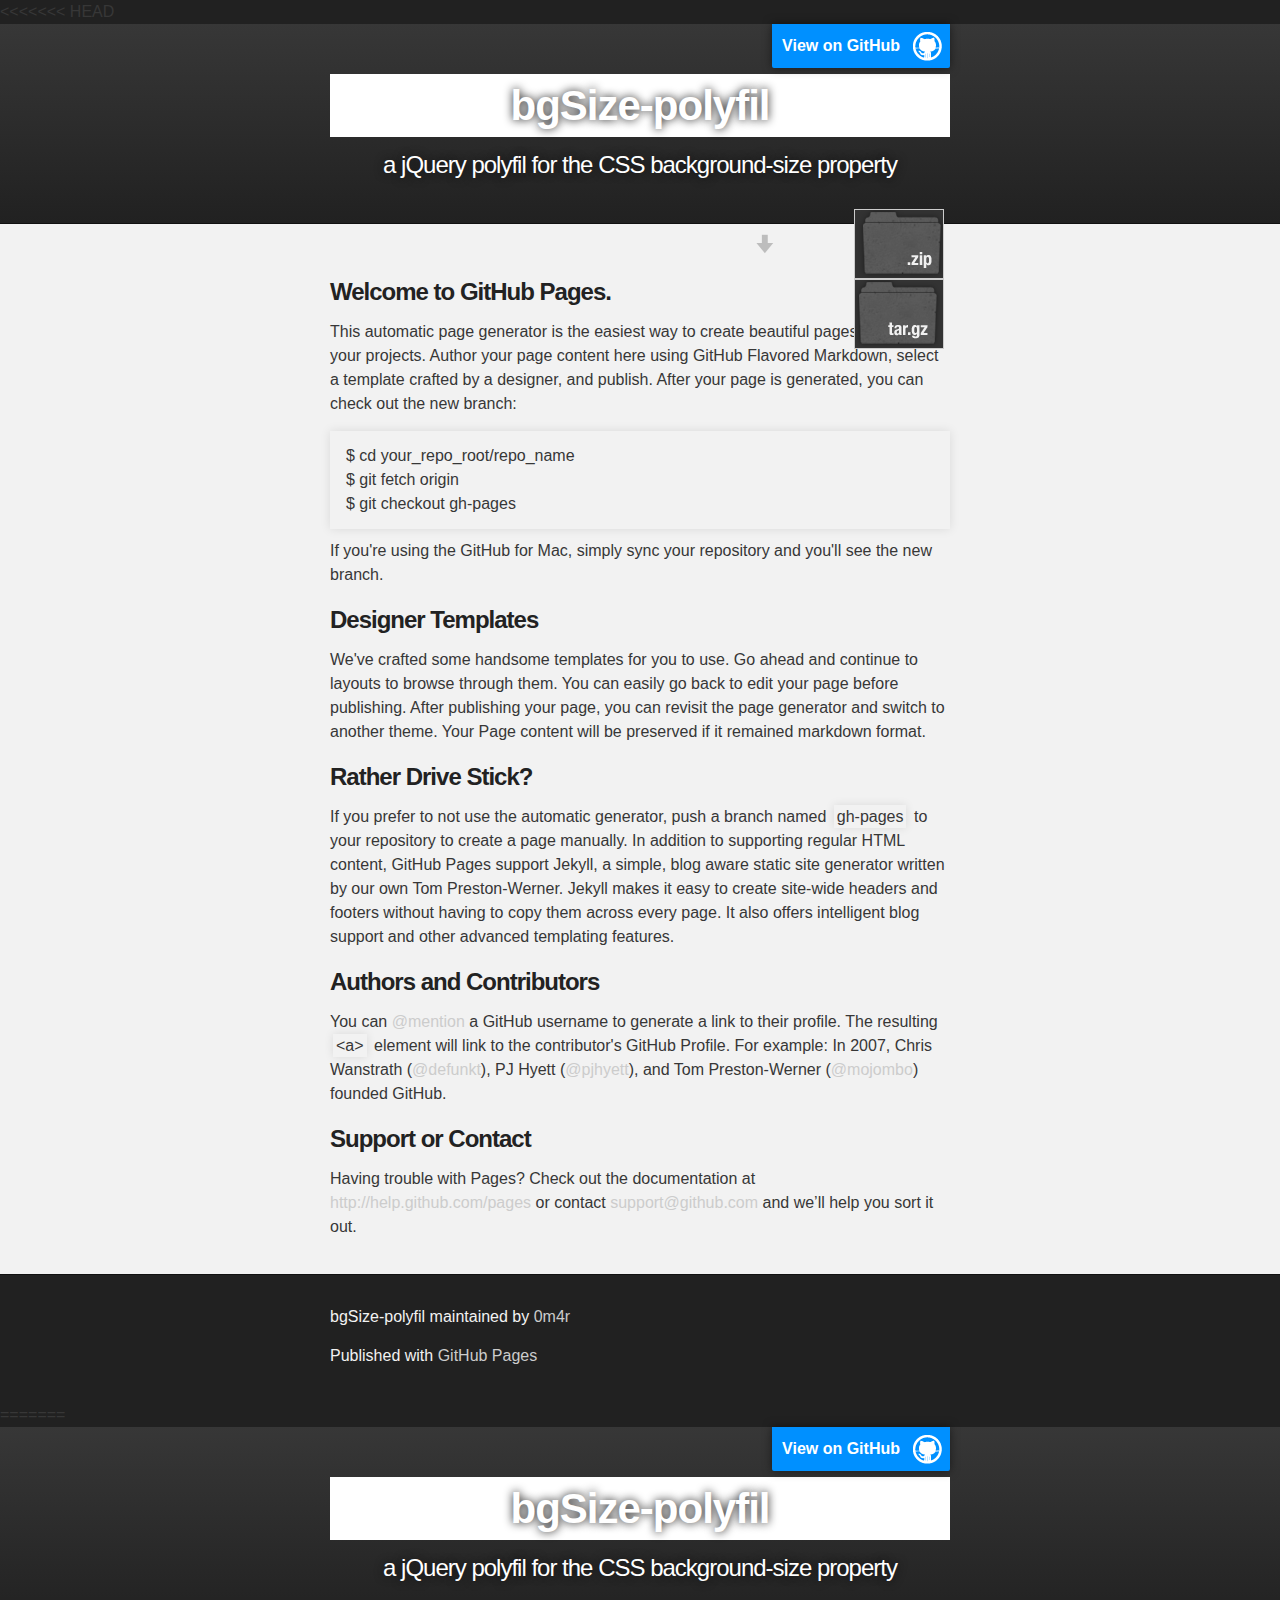
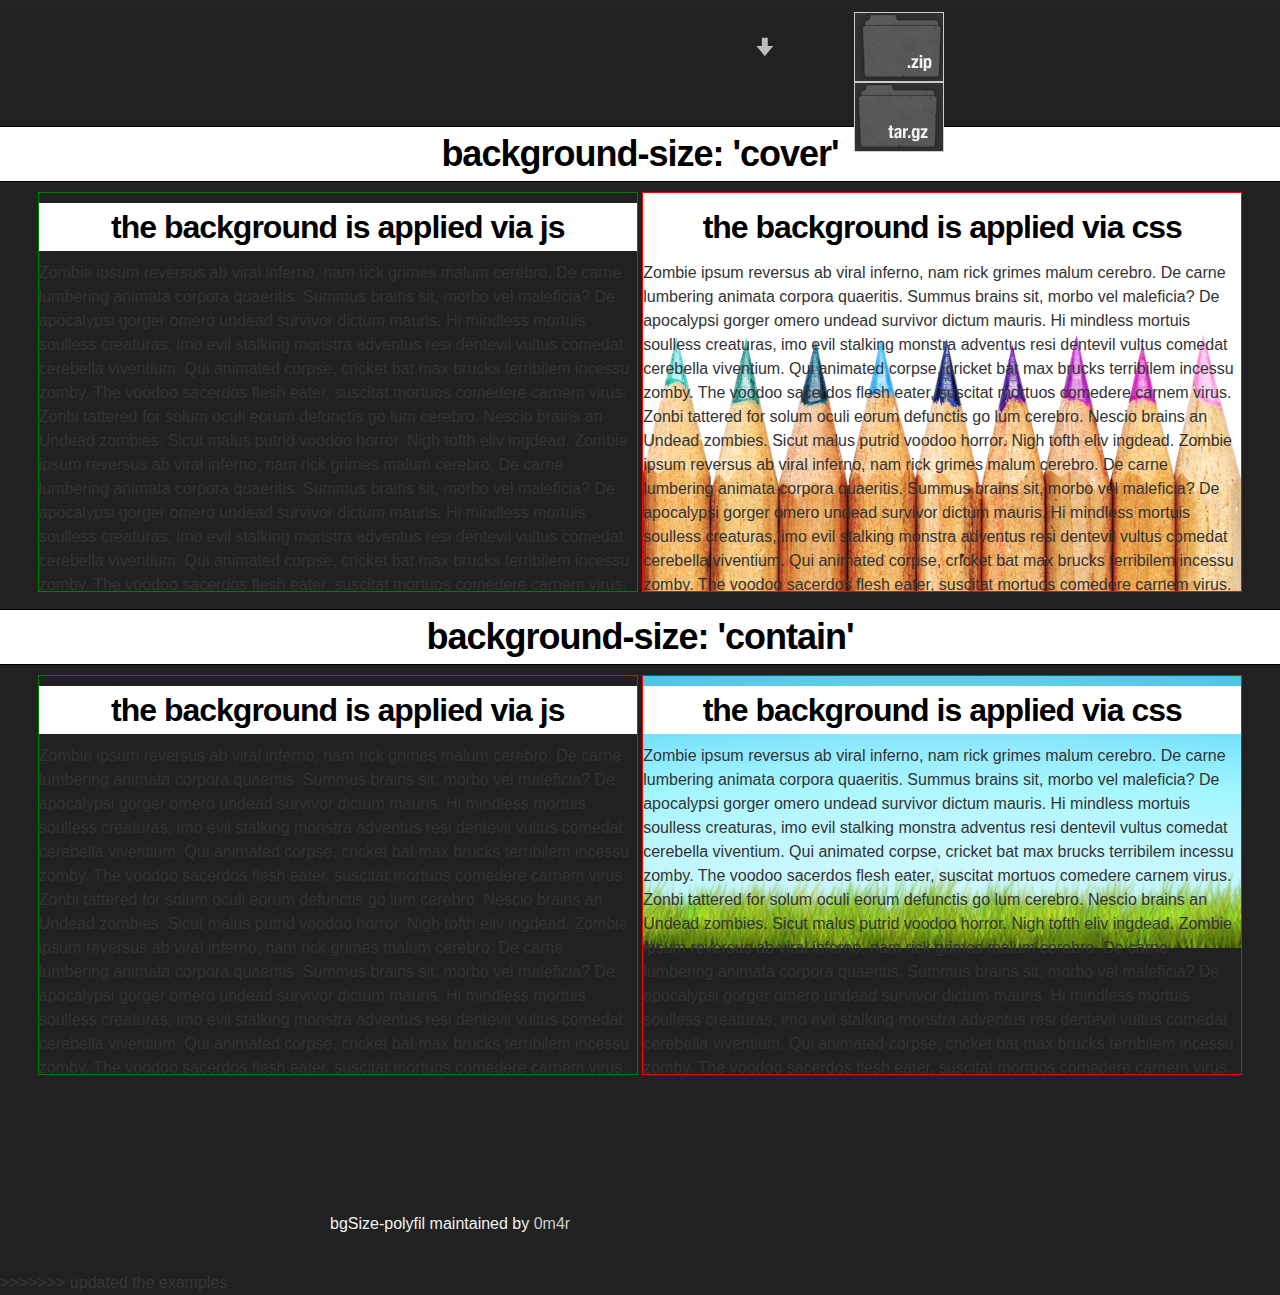
==== commit 690b2d6c: "updates to the demo page" ====
--- a/index.html
+++ b/index.html
@@ -1,5 +1,77 @@
 <!DOCTYPE html>
 <html>
+<<<<<<< HEAD
+  <head>
+    <meta charset='utf-8' />
+    <meta http-equiv="X-UA-Compatible" content="chrome=1" />
+    <meta name="description" content="bgSize-polyfil : a jQuery polyfil for the CSS background-size property" />
+
+    <link rel="stylesheet" type="text/css" media="screen" href="stylesheets/stylesheet.css">
+
+    <title>bgSize-polyfil</title>
+  </head>
+
+  <body>
+
+    <!-- HEADER -->
+    <div id="header_wrap" class="outer">
+        <header class="inner">
+          <a id="forkme_banner" href="https://github.com/0m4r/bgSize-polyfil">View on GitHub</a>
+
+          <h1 id="project_title">bgSize-polyfil</h1>
+          <h2 id="project_tagline">a jQuery polyfil for the CSS background-size property</h2>
+
+            <section id="downloads">
+              <a class="zip_download_link" href="https://github.com/0m4r/bgSize-polyfil/zipball/master">Download this project as a .zip file</a>
+              <a class="tar_download_link" href="https://github.com/0m4r/bgSize-polyfil/tarball/master">Download this project as a tar.gz file</a>
+            </section>
+        </header>
+    </div>
+
+    <!-- MAIN CONTENT -->
+    <div id="main_content_wrap" class="outer">
+      <section id="main_content" class="inner">
+        <h3>Welcome to GitHub Pages.</h3>
+
+<p>This automatic page generator is the easiest way to create beautiful pages for all of your projects. Author your page content here using GitHub Flavored Markdown, select a template crafted by a designer, and publish. After your page is generated, you can check out the new branch:</p>
+
+<pre><code>$ cd your_repo_root/repo_name
+$ git fetch origin
+$ git checkout gh-pages
+</code></pre>
+
+<p>If you're using the GitHub for Mac, simply sync your repository and you'll see the new branch.</p>
+
+<h3>Designer Templates</h3>
+
+<p>We've crafted some handsome templates for you to use. Go ahead and continue to layouts to browse through them. You can easily go back to edit your page before publishing. After publishing your page, you can revisit the page generator and switch to another theme. Your Page content will be preserved if it remained markdown format.</p>
+
+<h3>Rather Drive Stick?</h3>
+
+<p>If you prefer to not use the automatic generator, push a branch named <code>gh-pages</code> to your repository to create a page manually. In addition to supporting regular HTML content, GitHub Pages support Jekyll, a simple, blog aware static site generator written by our own Tom Preston-Werner. Jekyll makes it easy to create site-wide headers and footers without having to copy them across every page. It also offers intelligent blog support and other advanced templating features.</p>
+
+<h3>Authors and Contributors</h3>
+
+<p>You can <a href="https://github.com/blog/821" class="user-mention">@mention</a> a GitHub username to generate a link to their profile. The resulting <code>&lt;a&gt;</code> element will link to the contributor's GitHub Profile. For example: In 2007, Chris Wanstrath (<a href="https://github.com/defunkt" class="user-mention">@defunkt</a>), PJ Hyett (<a href="https://github.com/pjhyett" class="user-mention">@pjhyett</a>), and Tom Preston-Werner (<a href="https://github.com/mojombo" class="user-mention">@mojombo</a>) founded GitHub.</p>
+
+<h3>Support or Contact</h3>
+
+<p>Having trouble with Pages? Check out the documentation at <a href="http://help.github.com/pages">http://help.github.com/pages</a> or contact <a href="mailto:support@github.com">support@github.com</a> and we’ll help you sort it out.</p>
+      </section>
+    </div>
+
+    <!-- FOOTER  -->
+    <div id="footer_wrap" class="outer">
+      <footer class="inner">
+        <p class="copyright">bgSize-polyfil maintained by <a href="https://github.com/0m4r">0m4r</a></p>
+        <p>Published with <a href="http://pages.github.com">GitHub Pages</a></p>
+      </footer>
+    </div>
+
+    
+
+  </body>
+=======
     <head>
     	<meta charset='utf-8' />
 		<meta http-equiv="X-UA-Compatible" content="chrome=1" />
@@ -164,4 +236,5 @@
         });
     });    
     </script>
+>>>>>>> updated the examples
 </html>
--- a/stylesheets/stylesheet.css
+++ b/stylesheets/stylesheet.css
@@ -0,0 +1,448 @@
+/*******************************************************************************
+Slate Theme for Github Pages
+by Jason Costello, @jsncostello
+*******************************************************************************/
+
+@import url(pygment_trac.css);
+
+/*******************************************************************************
+MeyerWeb Reset
+*******************************************************************************/
+
+html, body, div, span, applet, object, iframe,
+h1, h2, h3, h4, h5, h6, p, blockquote, pre,
+a, abbr, acronym, address, big, cite, code,
+del, dfn, em, img, ins, kbd, q, s, samp,
+small, strike, strong, sub, sup, tt, var,
+b, u, i, center,
+dl, dt, dd, ol, ul, li,
+fieldset, form, label, legend,
+table, caption, tbody, tfoot, thead, tr, th, td,
+article, aside, canvas, details, embed,
+figure, figcaption, footer, header, hgroup,
+menu, nav, output, ruby, section, summary,
+time, mark, audio, video {
+  margin: 0;
+  padding: 0;
+  border: 0;
+  font: inherit;
+  vertical-align: baseline;
+}
+
+/* HTML5 display-role reset for older browsers */
+article, aside, details, figcaption, figure,
+footer, header, hgroup, menu, nav, section {
+  display: block;
+}
+
+ol, ul {
+  list-style: none;
+}
+
+blockquote, q {
+}
+
+table {
+  border-collapse: collapse;
+  border-spacing: 0;
+}
+
+a:focus {
+  outline: none;
+}
+
+/*******************************************************************************
+Theme Styles
+*******************************************************************************/
+
+body {
+  box-sizing: border-box;
+  color:#373737;
+  background: #212121;
+  font-size: 16px;
+  font-family: 'Myriad Pro', Calibri, Helvetica, Arial, sans-serif;
+  line-height: 1.5;
+  -webkit-font-smoothing: antialiased;
+}
+
+h1, h2, h3, h4, h5, h6 {
+  margin: 10px 0;
+  font-weight: 700;
+  color:#222222;
+  font-family: 'Lucida Grande', 'Calibri', Helvetica, Arial, sans-serif;
+  letter-spacing: -1px;
+}
+
+h1 {
+  font-size: 36px;
+  font-weight: 700;
+}
+
+h2 {
+  padding-bottom: 10px;
+  font-size: 32px;
+  background: url('../images/bg_hr.png') repeat-x bottom;
+}
+
+h3 {
+  font-size: 24px;
+}
+
+h4 {
+  font-size: 21px;
+}
+
+h5 {
+  font-size: 18px;
+}
+
+h6 {
+  font-size: 16px;
+}
+
+p {
+  margin: 10px 0 15px 0;
+}
+
+footer p {
+  color: #f2f2f2;
+}
+
+a {
+  text-decoration: none;
+  color: #007edf;
+  text-shadow: none;
+
+  transition: color 0.5s ease;
+  transition: text-shadow 0.5s ease;
+  -webkit-transition: color 0.5s ease;
+  -webkit-transition: text-shadow 0.5s ease;
+  -moz-transition: color 0.5s ease;
+  -moz-transition: text-shadow 0.5s ease;
+  -o-transition: color 0.5s ease;
+  -o-transition: text-shadow 0.5s ease;
+  -ms-transition: color 0.5s ease;
+  -ms-transition: text-shadow 0.5s ease;
+}
+
+#main_content a:hover {
+  color: #0069ba;
+  text-shadow: #0090ff 0px 0px 2px;
+}
+
+footer a:hover {
+  color: #43adff;
+  text-shadow: #0090ff 0px 0px 2px;
+}
+
+em {
+  font-style: italic;
+}
+
+strong {
+  font-weight: bold;
+}
+
+<<<<<<< HEAD
+<<<<<<< HEAD
+=======
+=======
+/*
+>>>>>>> updated the examples
+img {
+  position: relative;
+  margin: 0 auto;
+  max-width: 739px;
+  padding: 5px;
+  margin: 10px 0 10px 0;
+  border: 1px solid #ebebeb;
+
+  box-shadow: 0 0 5px #ebebeb;
+  -webkit-box-shadow: 0 0 5px #ebebeb;
+  -moz-box-shadow: 0 0 5px #ebebeb;
+  -o-box-shadow: 0 0 5px #ebebeb;
+  -ms-box-shadow: 0 0 5px #ebebeb;
+}
+<<<<<<< HEAD
+
+>>>>>>> updated the examples
+=======
+*/
+>>>>>>> updated the examples
+pre, code {
+  width: 100%;
+  color: #222;
+  background-color: #fff;
+
+  font-family: Monaco, "Bitstream Vera Sans Mono", "Lucida Console", Terminal, monospace;
+  font-size: 14px;
+
+  border-radius: 2px;
+  -moz-border-radius: 2px;
+  -webkit-border-radius: 2px;
+
+
+
+}
+
+pre {
+  width: 100%;
+  padding: 10px;
+  box-shadow: 0 0 10px rgba(0,0,0,.1);
+  overflow: auto;
+}
+
+code {
+  padding: 3px;
+  margin: 0 3px;
+  box-shadow: 0 0 10px rgba(0,0,0,.1);
+}
+
+pre code {
+  display: block;
+  box-shadow: none;
+}
+
+blockquote {
+  color: #666;
+  margin-bottom: 20px;
+  padding: 0 0 0 20px;
+  border-left: 3px solid #bbb;
+}
+
+ul, ol, dl {
+  margin-bottom: 15px
+}
+
+ul li {
+  list-style: inside;
+  padding-left: 20px;
+}
+
+ol li {
+  list-style: decimal inside;
+  padding-left: 20px;
+}
+
+dl dt {
+  font-weight: bold;
+}
+
+dl dd {
+  padding-left: 20px;
+  font-style: italic;
+}
+
+dl p {
+  padding-left: 20px;
+  font-style: italic;
+}
+
+hr {
+  height: 1px;
+  margin-bottom: 5px;
+  border: none;
+  background: url('../images/bg_hr.png') repeat-x center;
+}
+
+table {
+  border: 1px solid #373737;
+  margin-bottom: 20px;
+  text-align: left;
+ }
+
+th {
+  font-family: 'Lucida Grande', 'Helvetica Neue', Helvetica, Arial, sans-serif;
+  padding: 10px;
+  background: #373737;
+  color: #fff;
+ }
+
+td {
+  padding: 10px;
+  border: 1px solid #373737;
+ }
+
+form {
+  background: #f2f2f2;
+  padding: 20px;
+}
+
+/*
+img {
+  width: 100%;
+  max-width: 100%;
+}
+*/
+
+<<<<<<< HEAD
+
+=======
+>>>>>>> updated the examples
+/*******************************************************************************
+Full-Width Styles
+*******************************************************************************/
+
+.outer {
+  width: 100%;
+}
+
+.inner {
+  position: relative;
+  max-width: 640px;
+  padding: 20px 10px;
+  margin: 0 auto;
+}
+
+#forkme_banner {
+  display: block;
+  position: absolute;
+  top:0;
+  right: 10px;
+  z-index: 10;
+  padding: 10px 50px 10px 10px;
+  color: #fff;
+  background: url('../images/blacktocat.png') #0090ff no-repeat 95% 50%;
+  font-weight: 700;
+  box-shadow: 0 0 10px rgba(0,0,0,.5);
+  border-bottom-left-radius: 2px;
+  border-bottom-right-radius: 2px;
+}
+
+#header_wrap {
+  background: #212121;
+  background: -moz-linear-gradient(top, #373737, #212121);
+  background: -webkit-linear-gradient(top, #373737, #212121);
+  background: -ms-linear-gradient(top, #373737, #212121);
+  background: -o-linear-gradient(top, #373737, #212121);
+  background: linear-gradient(top, #373737, #212121);
+}
+
+#header_wrap .inner {
+  padding: 50px 10px 30px 10px;
+}
+
+#project_title {
+  margin: 0;
+  color: #fff;
+  font-size: 42px;
+  font-weight: 700;
+  text-shadow: #111 0px 0px 10px;
+}
+
+#project_tagline {
+  color: #fff;
+  font-size: 24px;
+  font-weight: 300;
+  background: none;
+  text-shadow: #111 0px 0px 10px;
+}
+
+#downloads {
+  position: absolute;
+  width: 210px;
+  z-index: 10;
+  bottom: -40px;
+  right: 0;
+  height: 70px;
+  background: url('../images/icon_download.png') no-repeat 0% 90%;
+}
+
+.zip_download_link {
+  display: block;
+  float: right;
+  width: 90px;
+  height:70px;
+  text-indent: -5000px;
+  overflow: hidden;
+  background: url(../images/sprite_download.png) no-repeat bottom left;
+}
+
+.tar_download_link {
+  display: block;
+  float: right;
+  width: 90px;
+  height:70px;
+  text-indent: -5000px;
+  overflow: hidden;
+  background: url(../images/sprite_download.png) no-repeat bottom right;
+  margin-left: 10px;
+}
+
+.zip_download_link:hover {
+  background: url(../images/sprite_download.png) no-repeat top left;
+}
+
+.tar_download_link:hover {
+  background: url(../images/sprite_download.png) no-repeat top right;
+}
+
+#main_content_wrap {
+  background: #f2f2f2;
+  border-top: 1px solid #111;
+  border-bottom: 1px solid #111;
+}
+
+#main_content {
+  padding-top: 40px;
+}
+
+#footer_wrap {
+  background: #212121;
+}
+
+
+
+/*******************************************************************************
+Small Device Styles
+*******************************************************************************/
+
+@media screen and (max-width: 480px) {
+  body {
+    font-size:14px;
+  }
+
+  #downloads {
+    display: none;
+  }
+
+  .inner {
+    min-width: 320px;
+    max-width: 480px;
+  }
+
+  #project_title {
+  font-size: 32px;
+  }
+
+  h1 {
+    font-size: 28px;
+  }
+
+  h2 {
+    font-size: 24px;
+  }
+
+  h3 {
+    font-size: 21px;
+  }
+
+  h4 {
+    font-size: 18px;
+  }
+
+  h5 {
+    font-size: 14px;
+  }
+
+  h6 {
+    font-size: 12px;
+  }
+
+  code, pre {
+    min-width: 320px;
+    max-width: 480px;
+    font-size: 11px;
+  }
+
+}
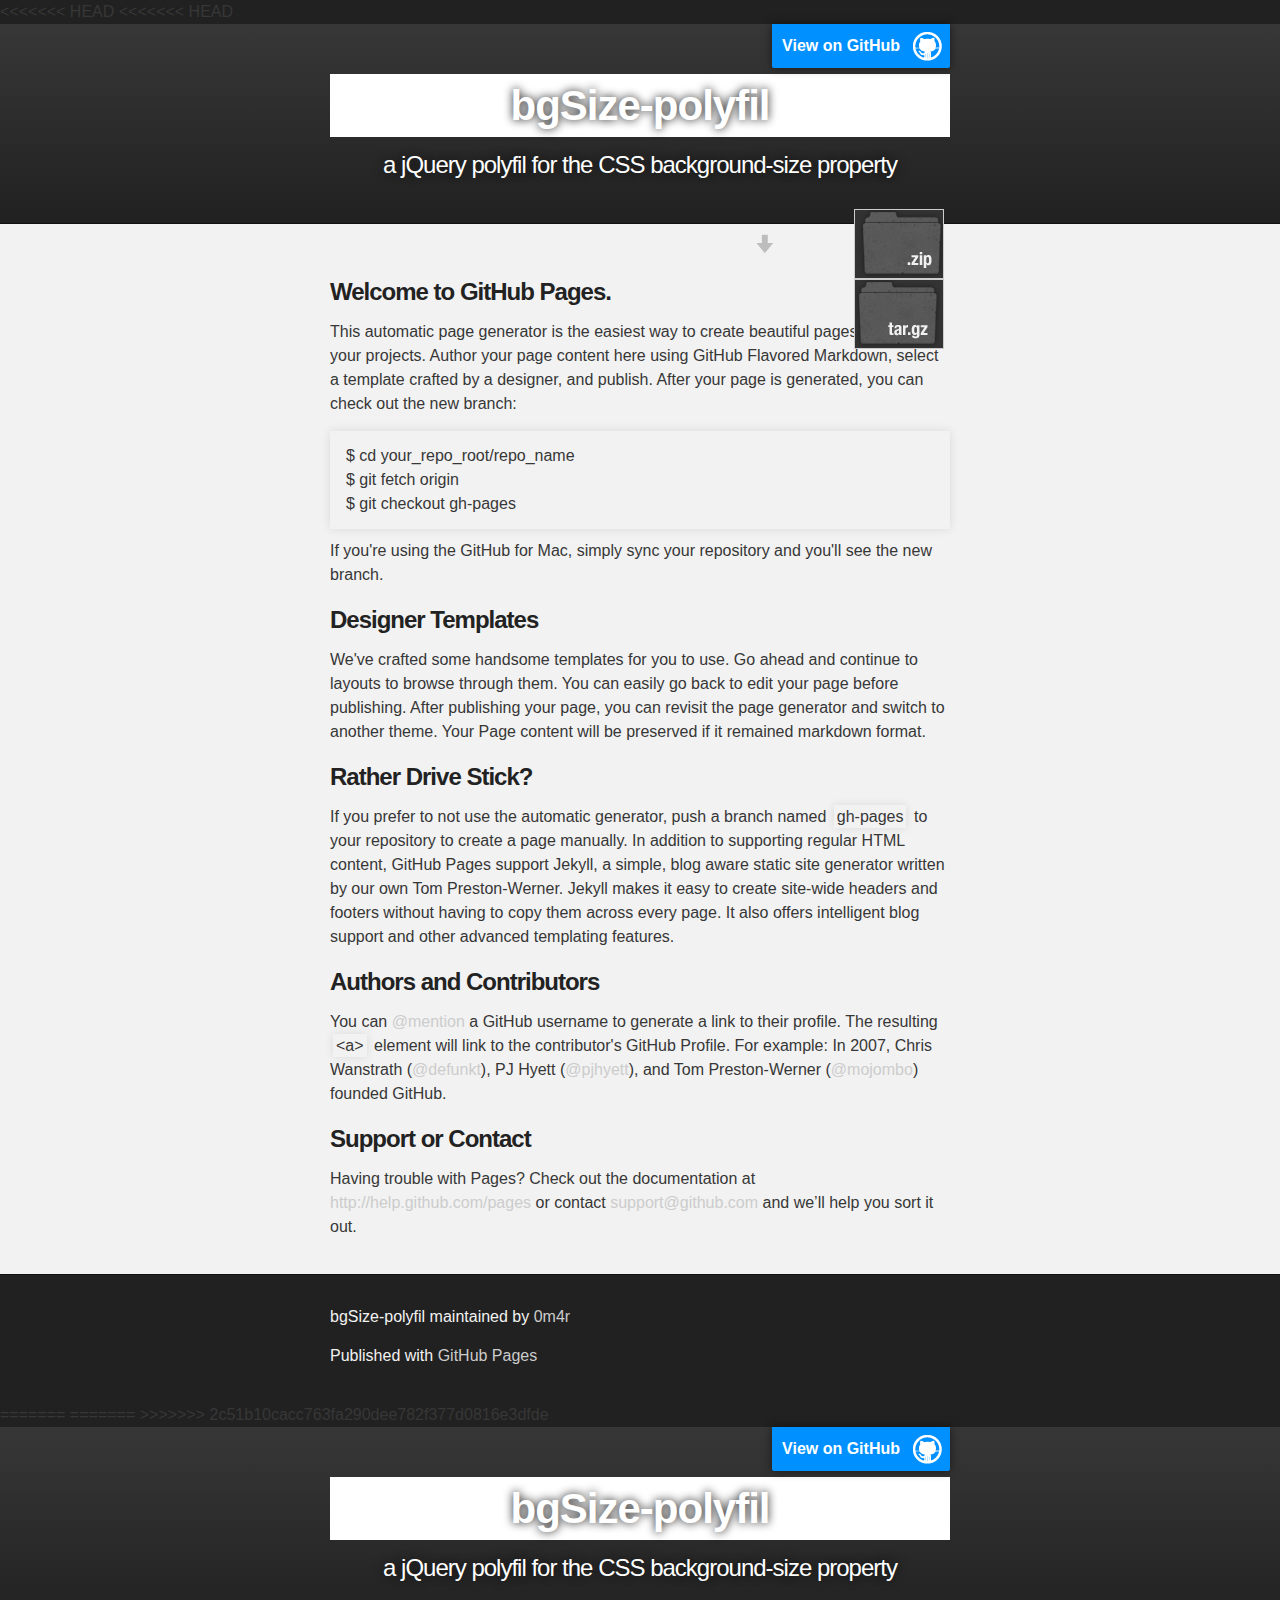
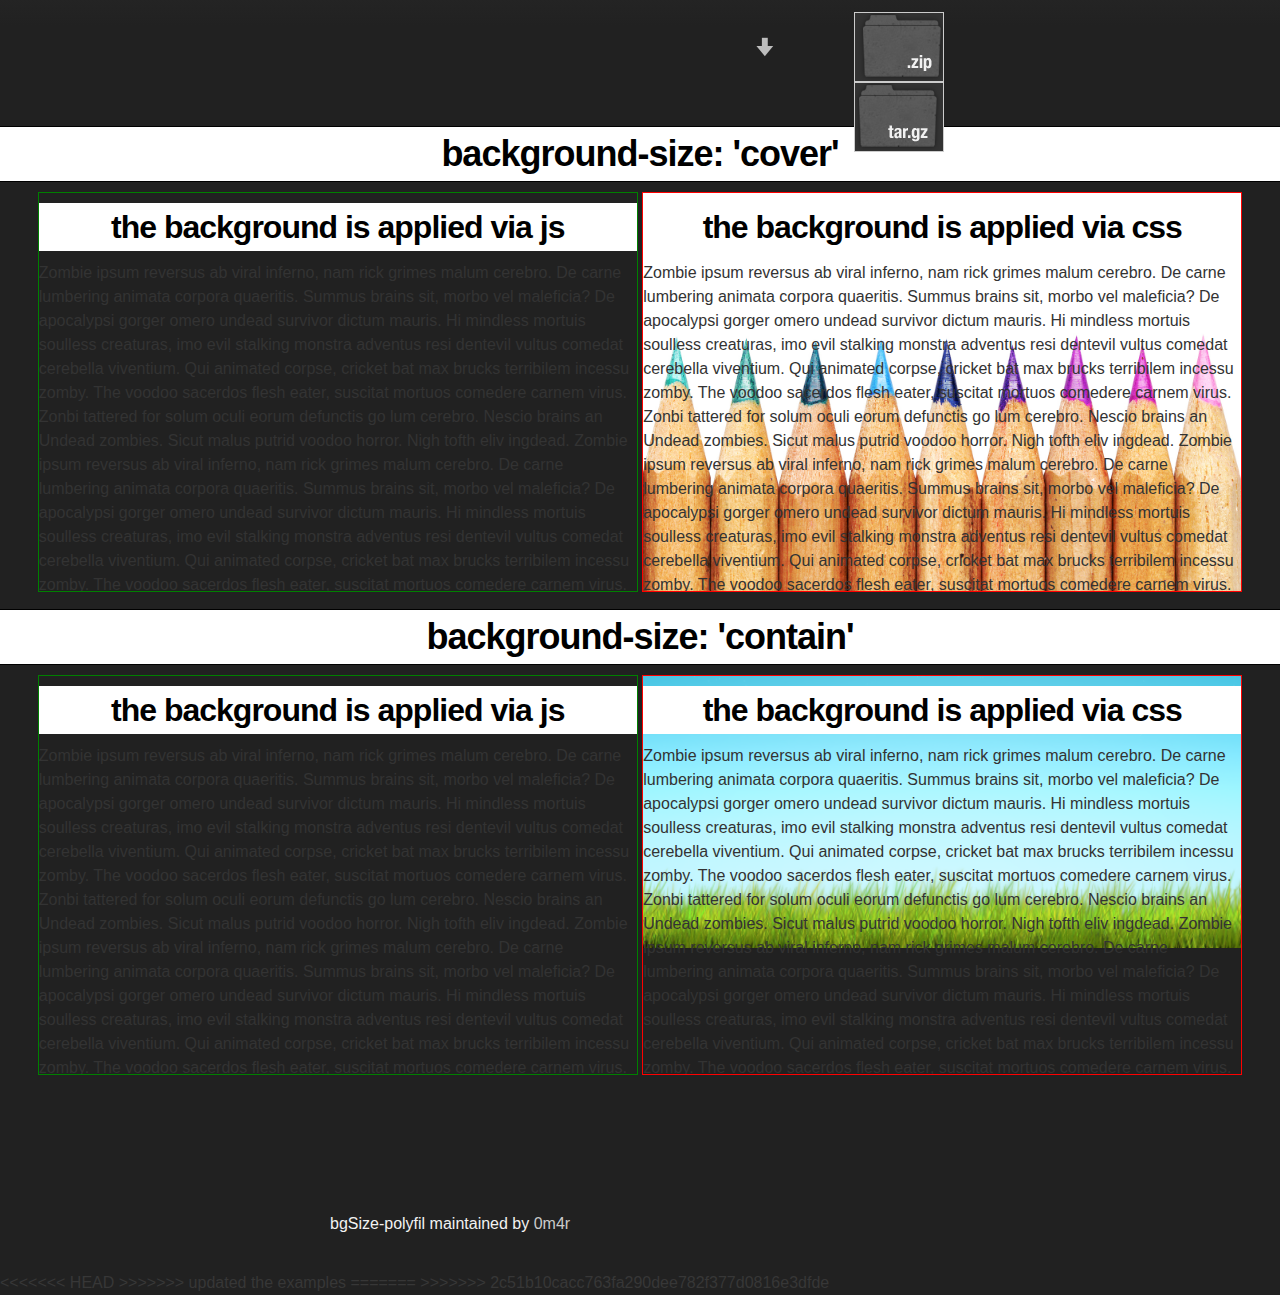
==== commit 6d92aa7c: "merge" ====
--- a/index.html
+++ b/index.html
@@ -1,5 +1,6 @@
 <!DOCTYPE html>
 <html>
+<<<<<<< HEAD
 <<<<<<< HEAD
   <head>
     <meta charset='utf-8' />
@@ -72,6 +73,8 @@
 
   </body>
 =======
+=======
+>>>>>>> 2c51b10cacc763fa290dee782f377d0816e3dfde
     <head>
     	<meta charset='utf-8' />
 		<meta http-equiv="X-UA-Compatible" content="chrome=1" />
@@ -236,5 +239,8 @@
         });
     });    
     </script>
+<<<<<<< HEAD
 >>>>>>> updated the examples
+=======
+>>>>>>> 2c51b10cacc763fa290dee782f377d0816e3dfde
 </html>
--- a/stylesheets/stylesheet.css
+++ b/stylesheets/stylesheet.css
@@ -145,10 +145,14 @@
 
 <<<<<<< HEAD
 <<<<<<< HEAD
+<<<<<<< HEAD
 =======
 =======
 /*
 >>>>>>> updated the examples
+=======
+/*
+>>>>>>> 2c51b10cacc763fa290dee782f377d0816e3dfde
 img {
   position: relative;
   margin: 0 auto;
@@ -164,11 +168,15 @@
   -ms-box-shadow: 0 0 5px #ebebeb;
 }
 <<<<<<< HEAD
+<<<<<<< HEAD
 
 >>>>>>> updated the examples
 =======
 */
 >>>>>>> updated the examples
+=======
+*/
+>>>>>>> 2c51b10cacc763fa290dee782f377d0816e3dfde
 pre, code {
   width: 100%;
   color: #222;
@@ -276,9 +284,12 @@
 */
 
 <<<<<<< HEAD
+<<<<<<< HEAD
 
 =======
 >>>>>>> updated the examples
+=======
+>>>>>>> 2c51b10cacc763fa290dee782f377d0816e3dfde
 /*******************************************************************************
 Full-Width Styles
 *******************************************************************************/
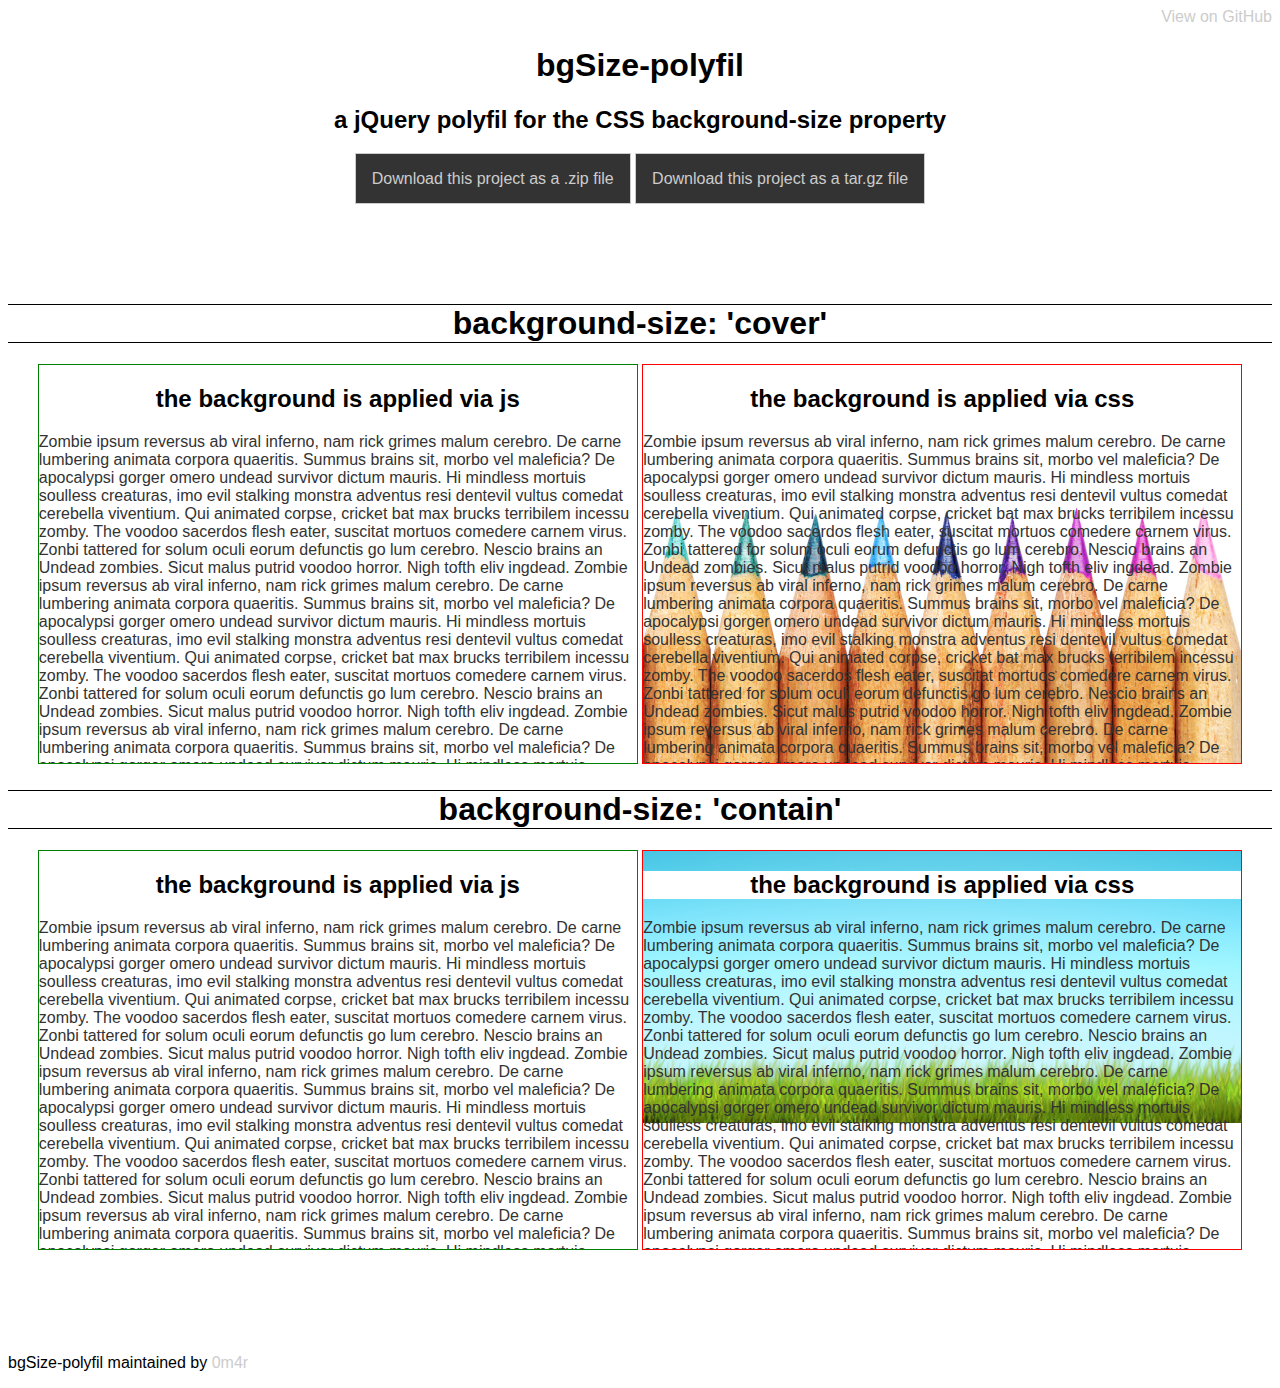
==== commit 75818a77: "merge" ====
--- a/index.html
+++ b/index.html
@@ -1,80 +1,5 @@
 <!DOCTYPE html>
 <html>
-<<<<<<< HEAD
-<<<<<<< HEAD
-  <head>
-    <meta charset='utf-8' />
-    <meta http-equiv="X-UA-Compatible" content="chrome=1" />
-    <meta name="description" content="bgSize-polyfil : a jQuery polyfil for the CSS background-size property" />
-
-    <link rel="stylesheet" type="text/css" media="screen" href="stylesheets/stylesheet.css">
-
-    <title>bgSize-polyfil</title>
-  </head>
-
-  <body>
-
-    <!-- HEADER -->
-    <div id="header_wrap" class="outer">
-        <header class="inner">
-          <a id="forkme_banner" href="https://github.com/0m4r/bgSize-polyfil">View on GitHub</a>
-
-          <h1 id="project_title">bgSize-polyfil</h1>
-          <h2 id="project_tagline">a jQuery polyfil for the CSS background-size property</h2>
-
-            <section id="downloads">
-              <a class="zip_download_link" href="https://github.com/0m4r/bgSize-polyfil/zipball/master">Download this project as a .zip file</a>
-              <a class="tar_download_link" href="https://github.com/0m4r/bgSize-polyfil/tarball/master">Download this project as a tar.gz file</a>
-            </section>
-        </header>
-    </div>
-
-    <!-- MAIN CONTENT -->
-    <div id="main_content_wrap" class="outer">
-      <section id="main_content" class="inner">
-        <h3>Welcome to GitHub Pages.</h3>
-
-<p>This automatic page generator is the easiest way to create beautiful pages for all of your projects. Author your page content here using GitHub Flavored Markdown, select a template crafted by a designer, and publish. After your page is generated, you can check out the new branch:</p>
-
-<pre><code>$ cd your_repo_root/repo_name
-$ git fetch origin
-$ git checkout gh-pages
-</code></pre>
-
-<p>If you're using the GitHub for Mac, simply sync your repository and you'll see the new branch.</p>
-
-<h3>Designer Templates</h3>
-
-<p>We've crafted some handsome templates for you to use. Go ahead and continue to layouts to browse through them. You can easily go back to edit your page before publishing. After publishing your page, you can revisit the page generator and switch to another theme. Your Page content will be preserved if it remained markdown format.</p>
-
-<h3>Rather Drive Stick?</h3>
-
-<p>If you prefer to not use the automatic generator, push a branch named <code>gh-pages</code> to your repository to create a page manually. In addition to supporting regular HTML content, GitHub Pages support Jekyll, a simple, blog aware static site generator written by our own Tom Preston-Werner. Jekyll makes it easy to create site-wide headers and footers without having to copy them across every page. It also offers intelligent blog support and other advanced templating features.</p>
-
-<h3>Authors and Contributors</h3>
-
-<p>You can <a href="https://github.com/blog/821" class="user-mention">@mention</a> a GitHub username to generate a link to their profile. The resulting <code>&lt;a&gt;</code> element will link to the contributor's GitHub Profile. For example: In 2007, Chris Wanstrath (<a href="https://github.com/defunkt" class="user-mention">@defunkt</a>), PJ Hyett (<a href="https://github.com/pjhyett" class="user-mention">@pjhyett</a>), and Tom Preston-Werner (<a href="https://github.com/mojombo" class="user-mention">@mojombo</a>) founded GitHub.</p>
-
-<h3>Support or Contact</h3>
-
-<p>Having trouble with Pages? Check out the documentation at <a href="http://help.github.com/pages">http://help.github.com/pages</a> or contact <a href="mailto:support@github.com">support@github.com</a> and we’ll help you sort it out.</p>
-      </section>
-    </div>
-
-    <!-- FOOTER  -->
-    <div id="footer_wrap" class="outer">
-      <footer class="inner">
-        <p class="copyright">bgSize-polyfil maintained by <a href="https://github.com/0m4r">0m4r</a></p>
-        <p>Published with <a href="http://pages.github.com">GitHub Pages</a></p>
-      </footer>
-    </div>
-
-    
-
-  </body>
-=======
-=======
->>>>>>> 2c51b10cacc763fa290dee782f377d0816e3dfde
     <head>
     	<meta charset='utf-8' />
 		<meta http-equiv="X-UA-Compatible" content="chrome=1" />
@@ -239,8 +164,4 @@
         });
     });    
     </script>
-<<<<<<< HEAD
->>>>>>> updated the examples
-=======
->>>>>>> 2c51b10cacc763fa290dee782f377d0816e3dfde
 </html>
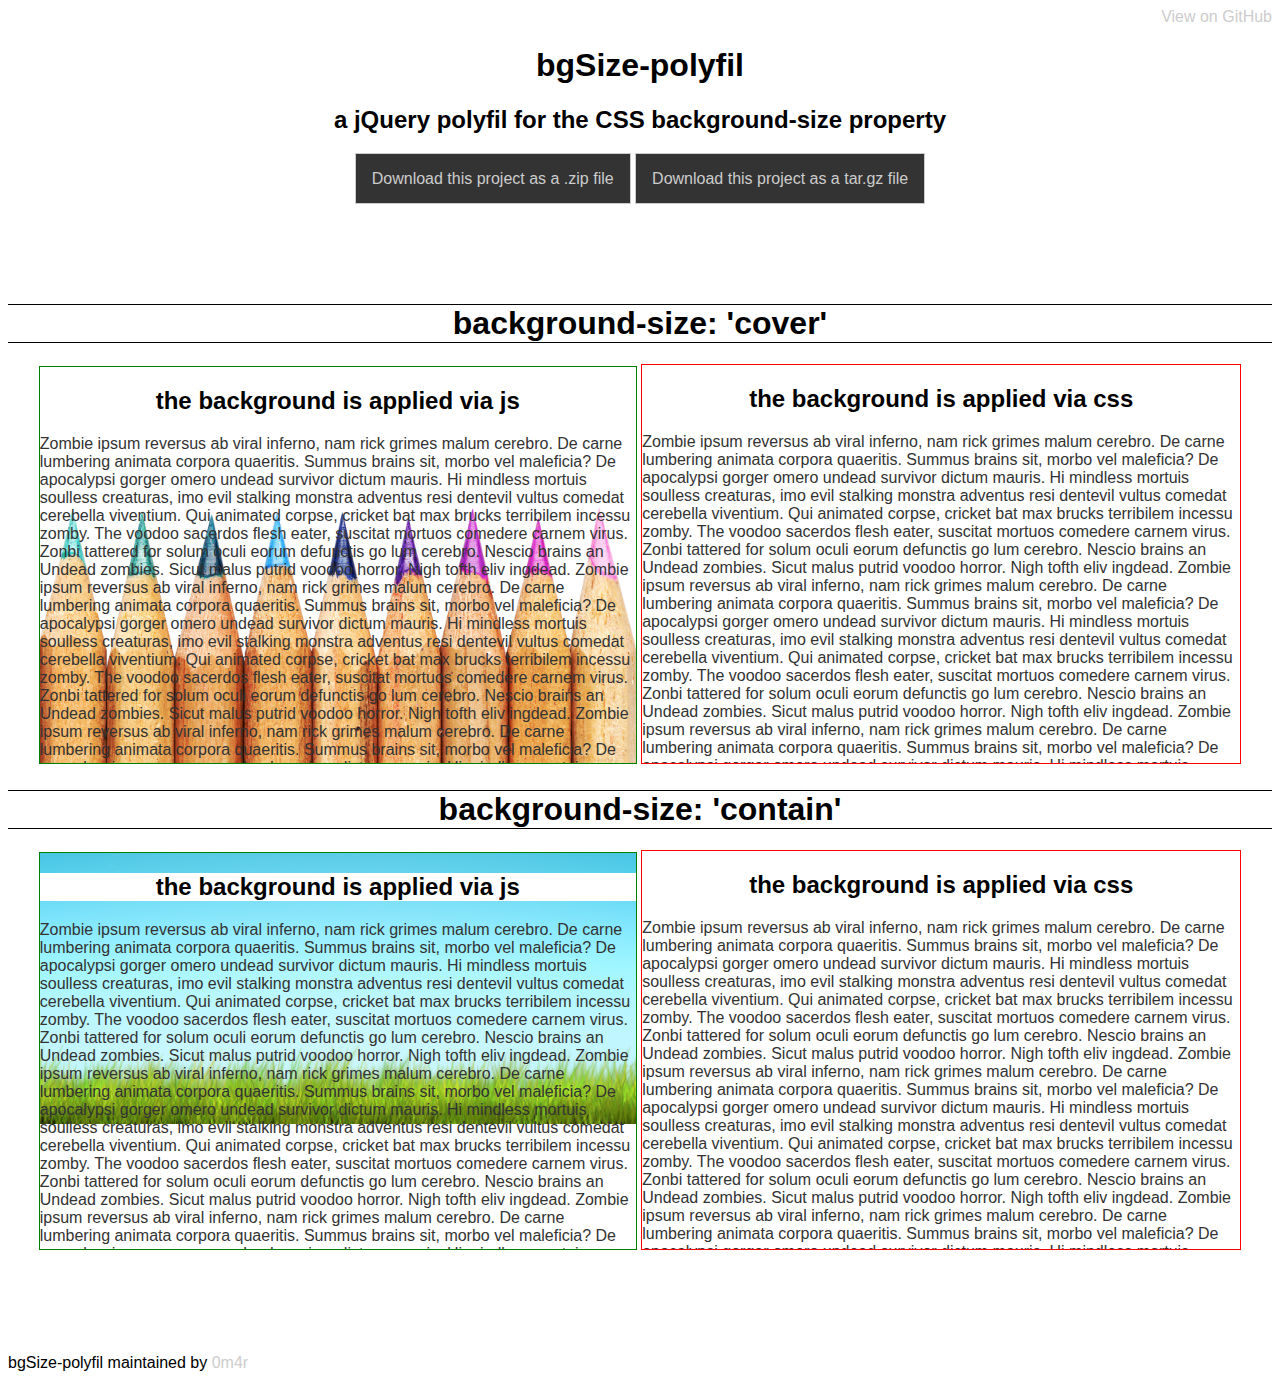
==== commit d933dbec: "css in external file" ====
--- a/index.html
+++ b/index.html
@@ -8,93 +8,7 @@
         <title>bgSize jQuery plugin demo - by @0m4r </title>
         <script src="https://ajax.googleapis.com/ajax/libs/jquery/1.8.3/jquery.min.js" type="text/javascript"></script>
         <script src="bgSize-polyfil.js" type="text/javascript"></script>
-        <!--link rel="stylesheet" type="text/css" media="screen" href="stylesheets/stylesheet.css"-->
-        <style type="text/css">
-        
-        	
-        	*, *:before, body:after {
-			    -webkit-box-sizing: border-box;
-			    -moz-box-sizing: border-box;
-				box-sizing: border-box;
-			}
-			
-			#content {
-				text-align: center;
-				color: #333;
-                margin: 100px auto;
-			}
-            
-            body {
-                font-family:arial;
-                font-size: 100%;
-            }
-            
-            h1,  h2{
-				color: black;
-                background: none;
-                background-color: #fff;
-                padding: 0;
-                text-align: center;
-			}
-            
-            a {
-                text-decoration: none;
-                color: #ccc;
-            }
-            
-            #downloads {
-                padding: 1em;
-                text-align: center;
-            }
-            
-            #forkme_banner{
-                text-align: right;
-                display: block;
-            }
-            
-            .tar_download_link, .zip_download_link {
-                text-align: center;
-                background-color: #333;
-                border: 0.1em solid #ccc;
-                padding: 1em;
-            }
-            
-            #content h1 {
-                border-top: 1px solid black;
-                border-bottom: 1px solid black;
-            }
-            
-            #content div{
-                width: 37.500em;
-                height: 25.000em;
-                display: inline-block;
-				background-repeat: no-repeat;
-				overflow: auto;
-                text-align: left;
-            }
-            
-            #content div > div {
-            	border: none;
-            }
-            
-            #content .css {
-            	border: 1px solid red;
-            }
-            
-            #content .js {
-            	border: 1px solid green;
-            }
-            
-            #content .contain{
-				background-image: url('bgImage.png');
-                background-size: contain;
-            }
-            
-            #content .cover{
-                background-image: url('bgImage.jpg');
-                background-size: cover;
-            }
-        </style>
+        <link rel="stylesheet" type="text/css" media="screen" href="stylesheets/stylesheet.css">
     </head>
     <body>
     
--- a/stylesheets/stylesheet.css
+++ b/stylesheets/stylesheet.css
@@ -0,0 +1,82 @@
+*, *:before, body:after {
+    		    -webkit-box-sizing: border-box;
+			    -moz-box-sizing: border-box;
+				box-sizing: border-box;
+			}
+			
+			#content {
+				text-align: center;
+				color: #333;
+                margin: 100px auto;
+			}
+            
+            body {
+                font-family:arial;
+                font-size: 100%;
+            }
+            
+            h1,  h2{
+				color: black;
+                background: none;
+                background-color: #fff;
+                padding: 0;
+                text-align: center;
+			}
+            
+            a {
+                text-decoration: none;
+                color: #ccc;
+            }
+            
+            #downloads {
+                padding: 1em;
+                text-align: center;
+            }
+            
+            #forkme_banner{
+                text-align: right;
+                display: block;
+            }
+            
+            .tar_download_link, .zip_download_link {
+                text-align: center;
+                background-color: #333;
+                border: 0.1em solid #ccc;
+                padding: 1em;
+            }
+            
+            #content h1 {
+                border-top: 1px solid black;
+                border-bottom: 1px solid black;
+            }
+            
+            #content div{
+                width: 37.500em;
+                height: 25.000em;
+                display: inline-block;
+				background-repeat: no-repeat;
+				overflow: auto;
+                text-align: left;
+            }
+            
+            #content div > div {
+            	border: none;
+            }
+            
+            #content .css {
+            	border: 1px solid red;
+            }
+            
+            #content .js {
+            	border: 1px solid green;
+            }
+            
+            #content .contain{
+				background-image: url('bgImage.png');
+                background-size: contain;
+            }
+            
+            #content .cover{
+                background-image: url('bgImage.jpg');
+                background-size: cover;
+            }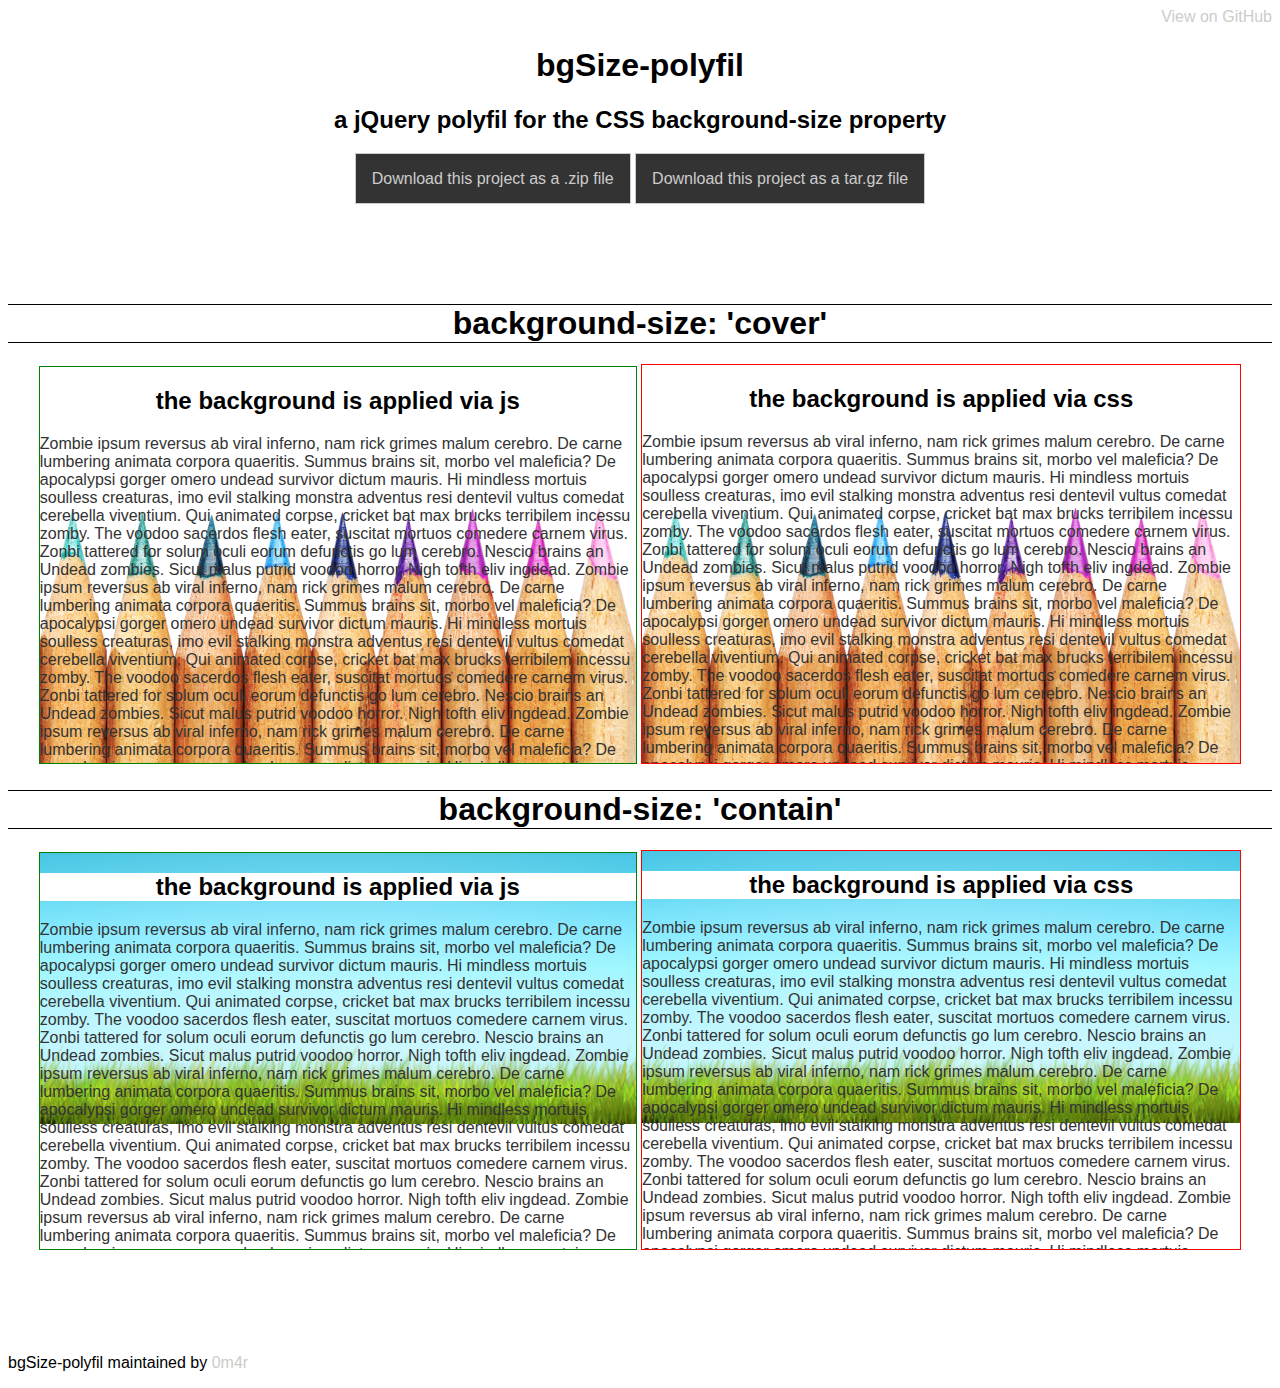
==== commit 9b34e6a5: "cleanup.... yes again" ====
--- a/index.html
+++ b/index.html
@@ -8,7 +8,7 @@
         <title>bgSize jQuery plugin demo - by @0m4r </title>
         <script src="https://ajax.googleapis.com/ajax/libs/jquery/1.8.3/jquery.min.js" type="text/javascript"></script>
         <script src="bgSize-polyfil.js" type="text/javascript"></script>
-        <link rel="stylesheet" type="text/css" media="screen" href="stylesheets/stylesheet.css">
+        <link rel="stylesheet" type="text/css" media="screen" href="stylesheet.css">
     </head>
     <body>
     
--- a/stylesheet.css
+++ b/stylesheet.css
@@ -0,0 +1,82 @@
+*, *:before, body:after {
+    		    -webkit-box-sizing: border-box;
+			    -moz-box-sizing: border-box;
+				box-sizing: border-box;
+			}
+			
+			#content {
+				text-align: center;
+				color: #333;
+                margin: 100px auto;
+			}
+            
+            body {
+                font-family:arial;
+                font-size: 100%;
+            }
+            
+            h1,  h2{
+				color: black;
+                background: none;
+                background-color: #fff;
+                padding: 0;
+                text-align: center;
+			}
+            
+            a {
+                text-decoration: none;
+                color: #ccc;
+            }
+            
+            #downloads {
+                padding: 1em;
+                text-align: center;
+            }
+            
+            #forkme_banner{
+                text-align: right;
+                display: block;
+            }
+            
+            .tar_download_link, .zip_download_link {
+                text-align: center;
+                background-color: #333;
+                border: 0.1em solid #ccc;
+                padding: 1em;
+            }
+            
+            #content h1 {
+                border-top: 1px solid black;
+                border-bottom: 1px solid black;
+            }
+            
+            #content div{
+                width: 37.500em;
+                height: 25.000em;
+                display: inline-block;
+				background-repeat: no-repeat;
+				overflow: auto;
+                text-align: left;
+            }
+            
+            #content div > div {
+            	border: none;
+            }
+            
+            #content .css {
+            	border: 1px solid red;
+            }
+            
+            #content .js {
+            	border: 1px solid green;
+            }
+            
+            #content .contain{
+				background-image: url('bgImage.png');
+                background-size: contain;
+            }
+            
+            #content .cover{
+                background-image: url('bgImage.jpg');
+                background-size: cover;
+            }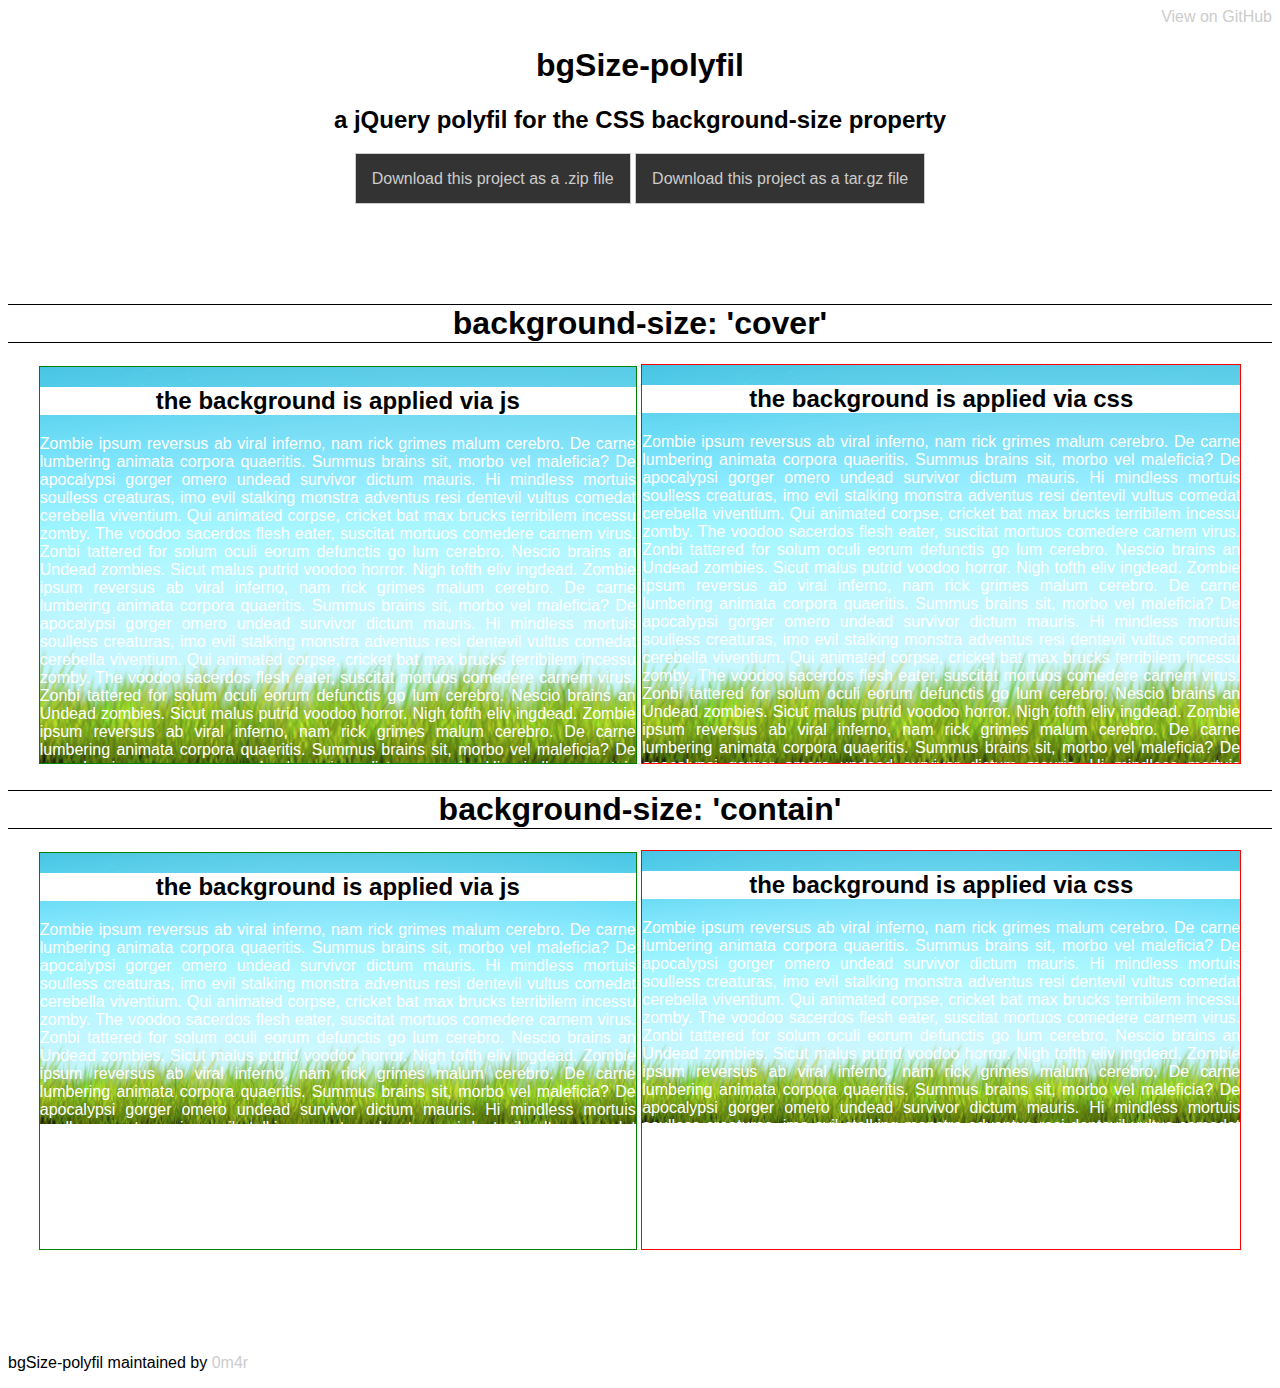
==== commit b41f7938: "updated example images" ====
--- a/index.html
+++ b/index.html
@@ -72,7 +72,7 @@
         });
 		
          $('.js-cover').bgSize('cover', {
-            backgroundImage: 'bgImage.jpg',
+            backgroundImage: 'bgImage.png',
             force: true,
             backgroundSize: 'cover'
         });
--- a/stylesheet.css
+++ b/stylesheet.css
@@ -2,12 +2,6 @@
     		    -webkit-box-sizing: border-box;
 			    -moz-box-sizing: border-box;
 				box-sizing: border-box;
-			}
-			
-			#content {
-				text-align: center;
-				color: #333;
-                margin: 100px auto;
 			}
             
             body {
@@ -45,6 +39,12 @@
                 padding: 1em;
             }
             
+            #content {
+    			text-align: center;
+				color: white;
+                margin: 100px auto;
+			}
+            
             #content h1 {
                 border-top: 1px solid black;
                 border-bottom: 1px solid black;
@@ -56,7 +56,7 @@
                 display: inline-block;
 				background-repeat: no-repeat;
 				overflow: auto;
-                text-align: left;
+                text-align: justify;
             }
             
             #content div > div {
@@ -65,18 +65,17 @@
             
             #content .css {
             	border: 1px solid red;
+                background-image: url('bgImage.png');
             }
             
             #content .js {
             	border: 1px solid green;
             }
             
-            #content .contain{
-				background-image: url('bgImage.png');
+            #content .contain.css{
                 background-size: contain;
             }
             
-            #content .cover{
-                background-image: url('bgImage.jpg');
+            #content .cover.css{                
                 background-size: cover;
             }